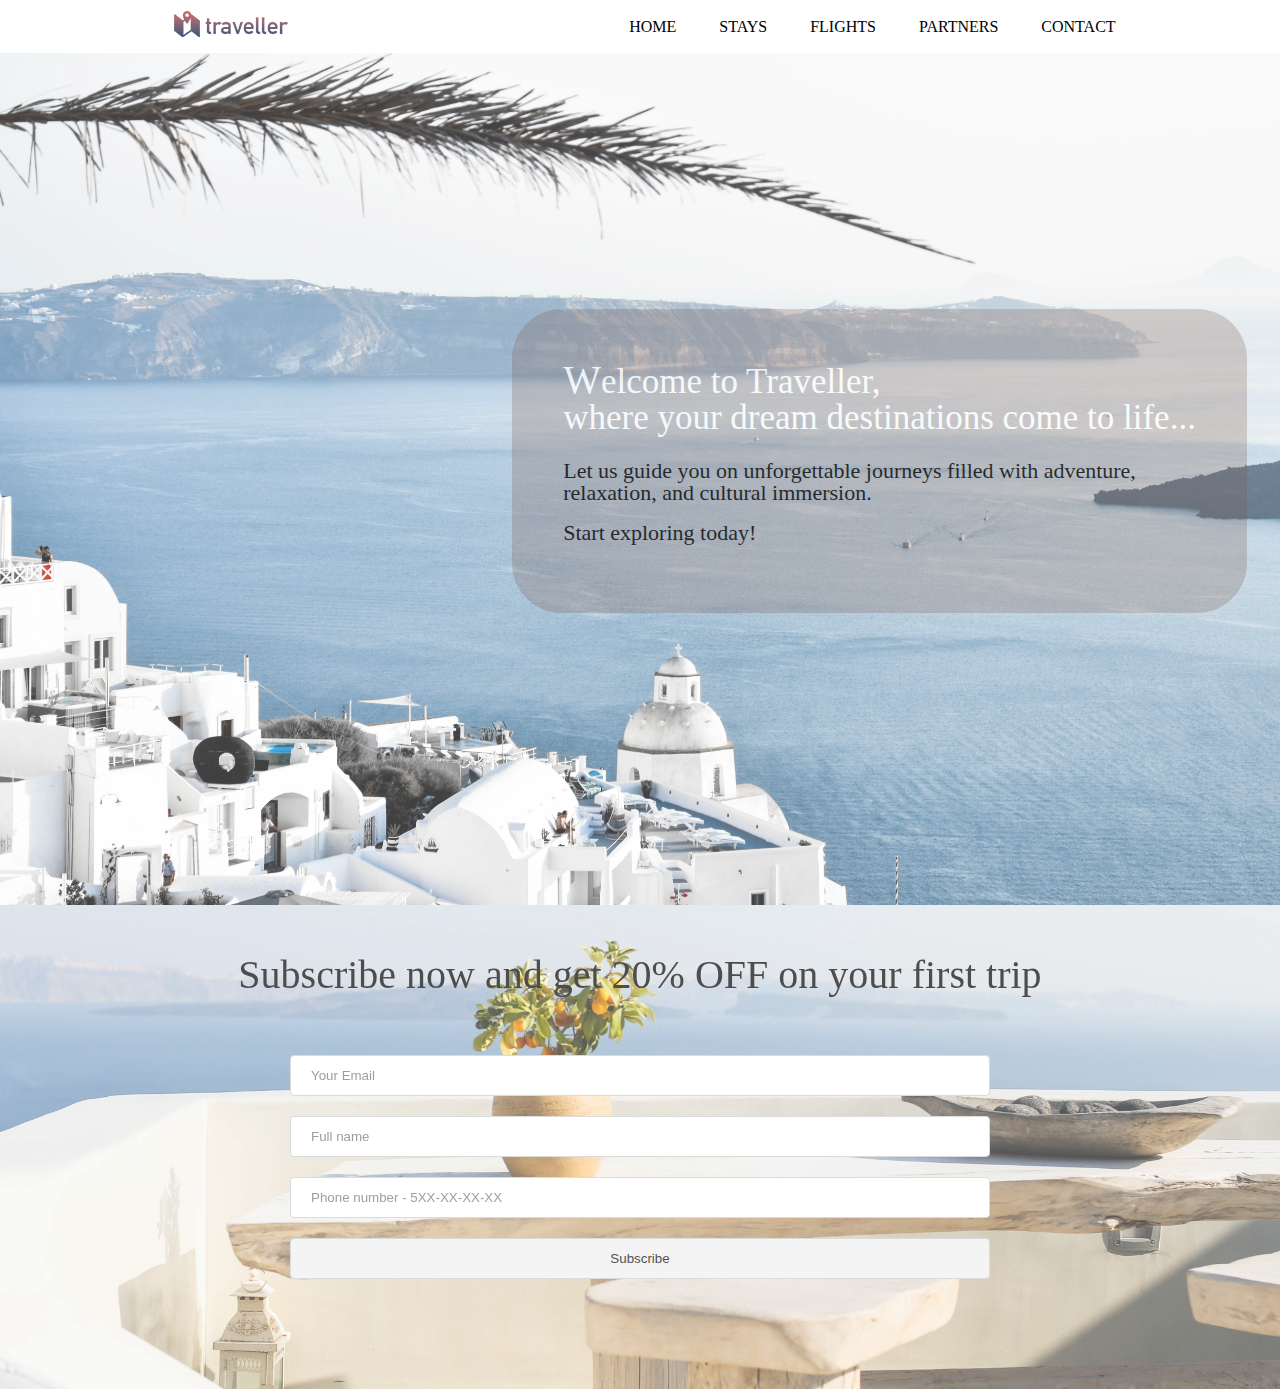
==== index.html @ d817bfae "header, burger js, section1, section 2, smooth scroll, form validation" ====
<!DOCTYPE html>
<html lang="en">
  <head>
    <meta charset="UTF-8" />
    <meta http-equiv="X-UA-Compatible" content="IE=edge" />
    <meta name="viewport" content="width=device-width, initial-scale=1.0" />
    <title>Traveller</title>
    <link
      rel="stylesheet"
      href="https://cdnjs.cloudflare.com/ajax/libs/font-awesome/6.4.0/css/all.min.css"
    />
    <link rel="icon" href="IMG/color-logo.png" />
    <link rel="stylesheet" href="Styles/reset.css" />
    <link rel="stylesheet" href="Styles/styles.css" />
    <link rel="stylesheet" href="Styles/fonts.css" />
    <link rel="stylesheet" href="Styles/responsive.css" />
  </head>
  <body class="body">
    <!-- header  -->
    <header class="header">
      <div class="header-block">
        <div class="logo.png">
          <a href="index.html"
            ><img class="logo" src="IMG/color-logo.png" alt="logo"
          /></a>
        </div>
        <!-- burger menu -->
        <a href="#" class="toggle-button">
          <span class="bar"></span>
          <span class="bar"></span>
          <span class="bar"></span>
        </a>
        <nav class="nav-bar">
          <ul class="ul-items">
            <li><a href="#section1" class="list-items js-scroll">HOME</a></li>
            <li><a href="#" class="list-items js-scroll">STAYS</a></li>
            <li><a href="#" class="list-items js-scroll">FLIGHTS</a></li>
            <li><a href="#" class="list-items js-scroll">PARTNERS</a></li>
            <li><a href="#" class="list-items js-scroll">CONTACT</a></li>
          </ul>
        </nav>
      </div>
    </header>
    <main>
      <!-- section - whats your next destination -->
      <section id="section1">
        <div class="banner-image">
          <img src="IMG/banner5.jpg" alt="banner" />
          <div class="home-page-text">
            <h1>
              Welcome to Traveller, <br />
              where your dream destinations come to life...
            </h1>
            <p class="home-page-paragraph">
              Let us guide you on unforgettable journeys filled with adventure,
              <br />
              relaxation, and cultural immersion.
            </p>
            <a class="js-scroll" href="#section2"
              ><p>Start exploring today!</p></a
            >
          </div>
        </div>
      </section>
      <!-- subscribe section -->
      <section id="section2">
        <div class="subscribe-container">
          <h2>Subscribe now and get 20% OFF on your first trip</h2>
          <!-- form for subscribtion -->
          <div class="form-wrapper">
            <form id="form" action="/action_page.php" method="post">
              <div>
                <label for="email"></label>
                <input
                  class="input-element"
                  type="email"
                  id="email"
                  name="email"
                  placeholder="Your Email"
                />
                <p class="error-text" id="error-email"></p>
              </div>
              <div>
                <label for="name"></label>
                <input
                  class="input-element"
                  type="text"
                  id="name"
                  name="name"
                  placeholder="Full name"
                />
                <p class="error-text" id="error-name"></p>
              </div>
              <div>
                <label for="phone"></label>
                <input
                  class="input-element"
                  type="tel"
                  id="phone"
                  name="phone"
                  pattern="[0-9]{3}-[0-9]{2}-[0-9]{3}"
                  placeholder="Phone number - 5XX-XX-XX-XX"
                />
                <p class="error-text" id="error-phone"></p>
              </div>
              <div>
                <button class="input-element" type="submit">Subscribe</button>
              </div>
            </form>
          </div>
        </div>
      </section>
    </main>
    <footer></footer>
    <script src="script.js"></script>
  </body>
</html>
---- Styles/styles.css ----
/* Traveller - Styles */

/* header */
.header {
    position: sticky;
    z-index: 100;
    top: 0;
    background-color: white;
}
.header-block  {
    max-width: 1700px;
    width: 100%;
    display: flex;
    justify-content: space-around;
    align-items: center; 
}
.logo-image {
    transition-duration: 0.5s;
}
.ul-items {
    display: flex;
    gap: 43px;
}
.list-items {
    color: black;
    transition: 1s ease-in-out;
}
.toggle-button{
    position: absolute;
    top: .75rem;
    right: 1rem;
    display: none;
    flex-direction: column;
    justify-content: space-between;
    width: 30px;
    height: 21px;
    transition-duration: 0.5s;
}
 .bar {
    height: 3px;
    width: 100%;
    background-color: black;
    border-radius: 10px;
    -webkit-transition: width 1s, height 1s, transform 1s;
    ;
    transition: width 1s, height 1s, transform 1s;
}

/* section - whats your next destination  */

.banner-image {
    display: flex;
    position: relative;
    height: 852.26px;
}
.banner-image img {
    width: 100%;
    opacity: 75%;
    object-fit: cover;
}
.home-page-text {
    background-color: rgba(121, 85, 72, 0.3);
    opacity: 80%;
    border-radius: 50px;
    position: absolute;
    margin-top: 20%;
    margin-left: 40%;
    padding: 4%;
}
.home-page-text h1 {
    font-size: 35px;
    font-family: 'Inter-ExtraBold';
    color: white;    
    margin-bottom: 25px;
} 
.home-page-text h1::first-letter{
    font-size: 40px;
}
.home-page-text p {
    font-size: 22px;
    font-family: 'Inter-Medium';
    color:black;
    margin-bottom: 18px;

}

/* subscribe section  */
.subscribe-container {
    background-image: url("../IMG/banner1.jpg");
    background-size: cover;
    padding-top: 50px;
    padding-bottom: 100px;
    opacity: 0.7;

}
.subscribe-container h2 {
    display: flex;
    justify-content: center;
    text-align: center;
    font-size: 40px;
    font-family: 'Inter-ExtraBold';
    margin-bottom: 50px;
}
.form-wrapper{
    text-align: center;
    
}
.input-element {
    max-width: 700px;
    width: 100%;
    padding: 12px 20px;
    margin: 10px;
    border: 1px solid #ccc;
    border-radius: 4px;
}

/* hover effects*/

/* header */
.list-items:hover {
    border-bottom: 3px solid;
    color:slategrey;
    font-size: 18px;
}
.logo-image:hover {
    width: 150px;
    border-radius: 10px;
    box-shadow: 20px 20px 70px slategrey;
}
.home-page-text:hover {
    opacity: 100%;
}
.toggle-button:hover {
    width: 35px;
}
/* section - whats your next destination */
.banner-image img:hover {
    opacity: 100%;
}
/* subscribe section  */
.subscribe-container:hover {
    opacity: 0.9;
}
---- Styles/fonts.css ----
@font-face {
    font-family: 'Inter-Regular';
    src: url('../fonts/Inter-Regular.eot');
    src: url('../fonts/Inter-Regular.eot?#iefix') format('embedded-opentype'),
        url('../fonts/Inter-Regular.woff2') format('woff2'),
        url('../fonts/Inter-Regular.woff') format('woff'),
        url('../fonts/Inter-Regular.svg#Inter-Regular') format('svg');
    font-weight: normal;
    font-style: normal;
    font-display: swap;
}


@font-face {
    font-family: 'Inter-Medium';
    src: url('../fonts/Inter-Medium.eot');
    src: url('../fonts/Inter-Medium.eot?#iefix') format('embedded-opentype'),
        url('../fonts/Inter-Medium.woff2') format('woff2'),
        url('../fonts/Inter-Medium.woff') format('woff'),
        url('../fonts/Inter-Medium.svg#Inter-Medium') format('svg');
    font-weight: 500;
    font-style: normal;
    font-display: swap;
}

@font-face {
    font-family: 'Inter-ExtraBold';
    src: url('../fonts/Inter-ExtraBold.eot');
    src: url('../fonts/Inter-ExtraBold.eot?#iefix') format('embedded-opentype'),
        url('../fonts/Inter-ExtraBold.woff2') format('woff2'),
        url('../fonts/Inter-ExtraBold.woff') format('woff'),
        url('../fonts/Inter-ExtraBold.svg#Inter-ExtraBold') format('svg');
    font-weight: bold;
    font-style: normal;
    font-display: swap;
}

@font-face {
    font-family: 'Inter-Light';
    src: url('../fonts/Inter-Light.eot');
    src: url('../fonts/Inter-Light.eot?#iefix') format('embedded-opentype'),
        url('../fonts/Inter-Light.woff2') format('woff2'),
        url('../fonts/Inter-Light.woff') format('woff'),
        url('../fonts/Inter-Light.svg#Inter-Light') format('svg');
    font-weight: 300;
    font-style: normal;
    font-display: swap;
}

@font-face {
    font-family: 'Roboto-Bold';
    src: url('../fonts/Roboto-Bold.eot');
    src: url('../fonts/Roboto-Bold.eot?#iefix') format('embedded-opentype'),
        url('../fonts/Roboto-Bold.woff2') format('woff2'),
        url('../fonts/Roboto-Bold.woff') format('woff'),
        url('../fonts/Roboto-Bold.svg#Roboto-Bold') format('svg');
    font-weight: bold;
    font-style: normal;
    font-display: swap;
}

@font-face {
    font-family: 'Open Sans';
    src: url('../fonts/OpenSans-Regular.eot');
    src: url('../fonts/OpenSans-Regular.eot?#iefix') format('embedded-opentype'),
        url('../fonts/OpenSans-Regular.woff2') format('woff2'),
        url('../fonts/OpenSans-Regular.woff') format('woff'),
        url('../fonts/OpenSans-Regular.svg#OpenSans-Regular') format('svg');
    font-weight: normal;
    font-style: normal;
    font-display: swap;
}

@font-face {
    font-family: 'Cabin';
    src: url('../fonts/Cabin-SemiBold.eot');
    src: url('../fonts/Cabin-SemiBold.eot?#iefix') format('embedded-opentype'),
        url('../fonts/Cabin-SemiBold.woff2') format('woff2'),
        url('../fonts/Cabin-SemiBold.woff') format('woff'),
        url('../fonts/Cabin-SemiBold.svg#Cabin-SemiBold') format('svg');
    font-weight: 600;
    font-style: normal;
    font-display: swap;
}
---- Styles/responsive.css ----
/* max-width: 1201px  */


@media (max-width: 1201px)  {
    /* header */
    .ul-items {
        gap: 40px;
    }
    /* section - whats your next destination  */
    .home-page-text { 
        margin-top: 25%; }
}

/* max-width: 1024px*/
@media (max-width: 1024px)  {
    /* header */
    .ul-items {
        gap: 36px;
    }
}

/* max-width: 768px*/

@media (max-width: 768px) {
    /* header */
    .header-block {
        flex-direction: column;
        gap: 20px;
        padding-bottom: 20px;
    }
    .home-page-paragraph {
        display: none;
    }
    .home-page-text h1 {
        font-size: 28px;
    }

    .home-page-text p {
        font-size: 20px;
    }
    .home-page-text { 
        margin-left: 15%;
        margin-top: 40%;
        padding: 5%;
     }
     /* subscribe section  */
     .input-element {
        max-width: 400px;
        width: 100%; }

 
}

/* max-width: 480px */
@media (max-width: 480px)  {
    /* header */    
    .header-block {
        gap: 0px;
        margin-bottom: 0px;  
        align-items: flex-start;    
    }
    .home-page-paragraph {
        display: none;
    }
    .home-page-text { 
        margin-left: 15%;
        margin-top: 70%;
        padding: 7%;
     }
     .home-page-text h1 {
        font-size: 28px;
    }
    .home-page-text p {
        font-size: 20px;
    }
    .toggle-button {
        display: flex;
    }
    .toggle-button.active .bar:nth-child(2){
        opacity: 0;
    }
    .toggle-button.active .bar:nth-child(1){
        transform:translateY(8px) rotate(45deg);
    }
    .toggle-button.active .bar:nth-child(3){
        transform:translateY(-8px) rotate(-45deg);
    } 
    .ul-items {
        position: fixed;
        height: 100vh;
        left: -100%;
        padding-top: 40%;
        flex-direction: column;
        background-image: url("../IMG/burger-background.jpg");
        background-size: cover;
        width: 100%;
        align-items: center; 
        font-size:x-large;
        font-weight:bold;
        transition: 1s;    
    }
    .list-items {
        color:blanchedalmond;
    }
   .ul-items.active {
        left: 0;
    }
    .body.active {
        overflow: hidden;
    }
     /* subscribe section  */
     .input-element {
        max-width: 270px;
        width: 100%; }

    /* hover effects */

    /* header */

    .list-items:hover {
        border-bottom: 3px solid ;
        color:slategrey;
        font-size: 35px;
    }

}
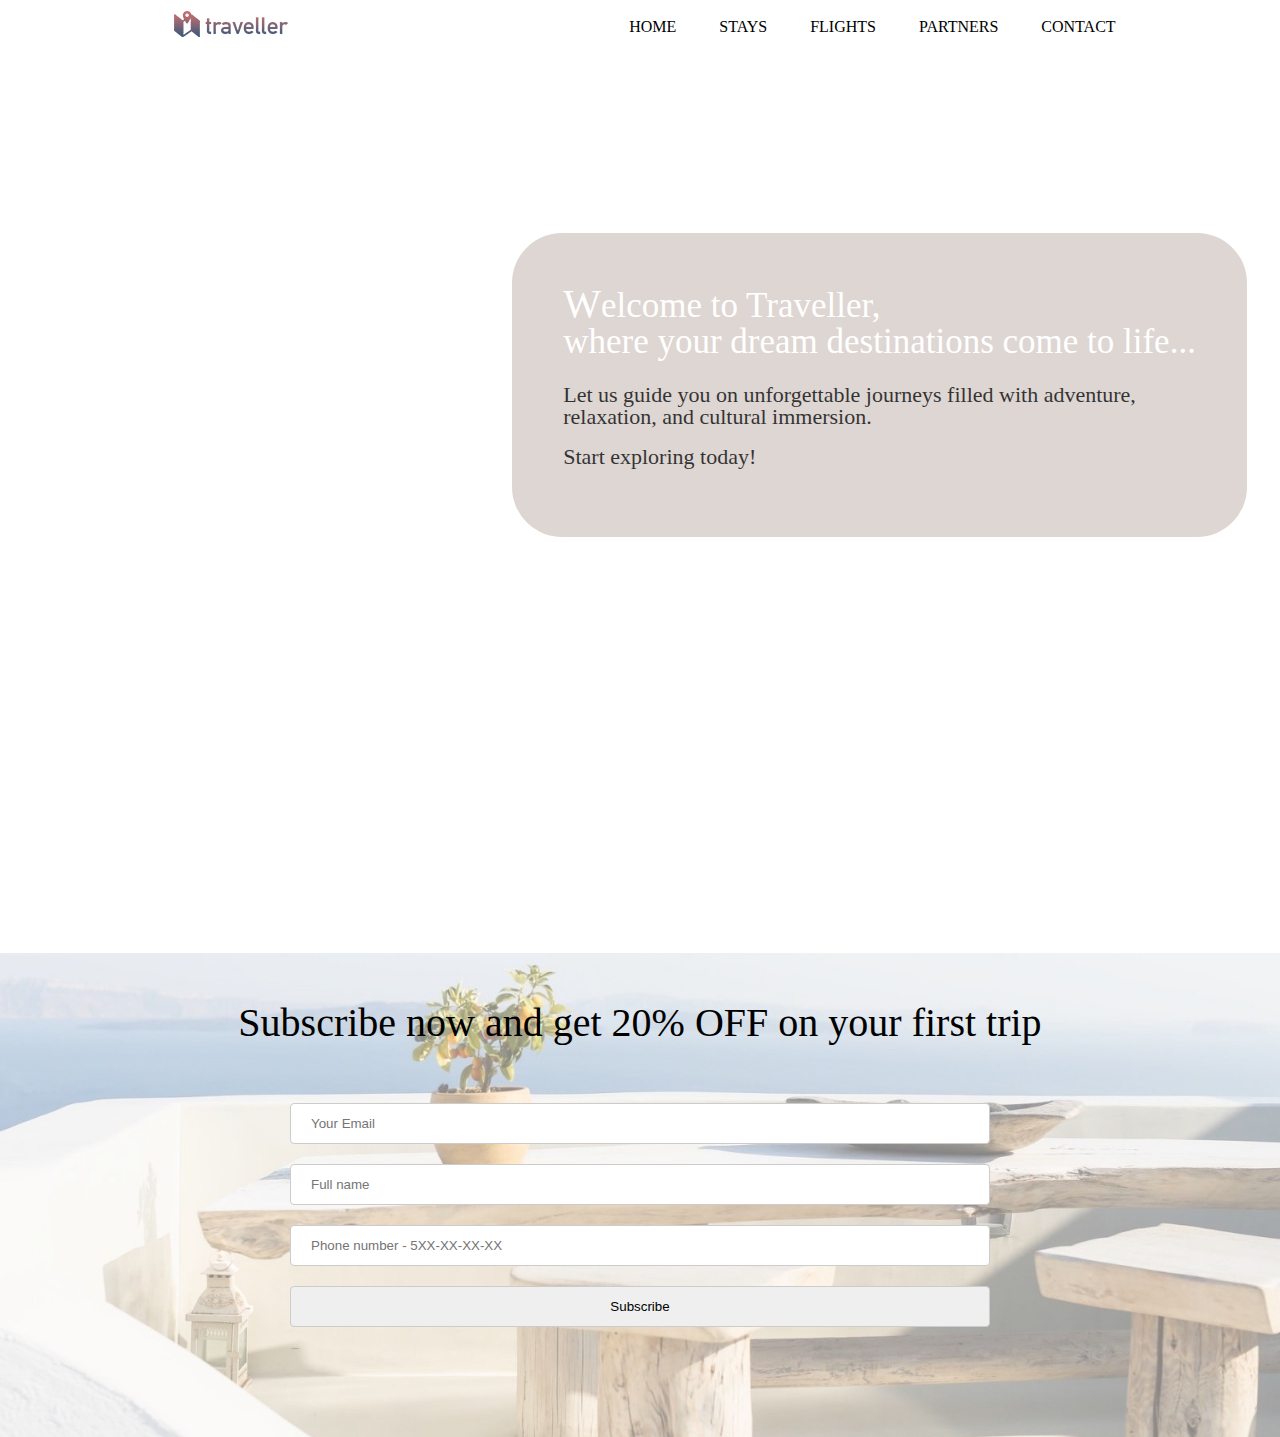
==== commit e5c46192: "slider, navigation bottom border while scrolling." ====
--- a/index.html
+++ b/index.html
@@ -9,7 +9,7 @@
       rel="stylesheet"
       href="https://cdnjs.cloudflare.com/ajax/libs/font-awesome/6.4.0/css/all.min.css"
     />
-    <link rel="icon" href="IMG/color-logo.png" />
+    <link rel="icon" href="IMG/icon.png" />
     <link rel="stylesheet" href="Styles/reset.css" />
     <link rel="stylesheet" href="Styles/styles.css" />
     <link rel="stylesheet" href="Styles/fonts.css" />
@@ -44,22 +44,22 @@
     <main>
       <!-- section - whats your next destination -->
       <section id="section1">
-        <div class="banner-image">
-          <img src="IMG/banner5.jpg" alt="banner" />
-          <div class="home-page-text">
-            <h1>
-              Welcome to Traveller, <br />
-              where your dream destinations come to life...
-            </h1>
-            <p class="home-page-paragraph">
-              Let us guide you on unforgettable journeys filled with adventure,
-              <br />
-              relaxation, and cultural immersion.
-            </p>
-            <a class="js-scroll" href="#section2"
-              ><p>Start exploring today!</p></a
-            >
-          </div>
+        <div id="slideshow">
+          <img id="banner1" src="IMG/banner1.jpg" alt="Banner 1">
+          <img id="banner2" src="IMG/banner2.jpg" alt="Banner 2">
+          <img id="banner3" src="IMG/banner3.jpg" alt="Banner 3">
+        </div>
+        <div class="home-page-text">
+          <h1>
+            Welcome to Traveller, <br />
+            where your dream destinations come to life...
+          </h1>
+          <p class="home-page-paragraph">
+            Let us guide you on unforgettable journeys filled with adventure,
+            <br />
+            relaxation, and cultural immersion.
+          </p>
+          <a class="js-scroll" href="#section2"><p>Start exploring today!</p></a>
         </div>
       </section>
       <!-- subscribe section -->
--- a/Styles/styles.css
+++ b/Styles/styles.css
@@ -7,6 +7,10 @@
     top: 0;
     background-color: white;
 }
+.header.scrolled {
+    border-bottom: 2px solid slategrey; 
+    
+  }
 .header-block  {
     max-width: 1700px;
     width: 100%;
@@ -48,50 +52,67 @@
 
 /* section - whats your next destination  */
 
-.banner-image {
-    display: flex;
+/* banner slider */
+#section1 {
     position: relative;
-    height: 852.26px;
-}
-.banner-image img {
+  }
+  
+  #slideshow {
+    position: relative;
+    height: 100vh;
+  }
+  
+  #slideshow img {
     width: 100%;
-    opacity: 75%;
+    height: 100%;
     object-fit: cover;
-}
-.home-page-text {
+    position: absolute;
+    top: 0;
+    left: 0;
+    opacity: 0;
+    transition: opacity 0.5s ease-in-out;
+  }
+  
+  #slideshow img.active {
+    opacity: 1;
+  }
+  
+  .home-page-text {
     background-color: rgba(121, 85, 72, 0.3);
     opacity: 80%;
     border-radius: 50px;
     position: absolute;
-    margin-top: 20%;
-    margin-left: 40%;
+    top: 20%;
+    left: 40%;
     padding: 4%;
-}
-.home-page-text h1 {
+    color: #fff;
+  }
+  
+  .home-page-text h1 {
     font-size: 35px;
     font-family: 'Inter-ExtraBold';
-    color: white;    
+    color: white;
     margin-bottom: 25px;
-} 
-.home-page-text h1::first-letter{
+  }
+  
+  .home-page-text h1::first-letter {
     font-size: 40px;
-}
-.home-page-text p {
+  }
+  
+  .home-page-text p {
     font-size: 22px;
     font-family: 'Inter-Medium';
-    color:black;
+    color: black;
     margin-bottom: 18px;
+  }
 
-}
 
 /* subscribe section  */
 .subscribe-container {
-    background-image: url("../IMG/banner1.jpg");
+    background-image: url("../IMG/subscription-bg.jpg");
     background-size: cover;
     padding-top: 50px;
     padding-bottom: 100px;
-    opacity: 0.7;
-
 }
 .subscribe-container h2 {
     display: flex;
@@ -134,10 +155,5 @@
     width: 35px;
 }
 /* section - whats your next destination */
-.banner-image img:hover {
-    opacity: 100%;
-}
+
 /* subscribe section  */
-.subscribe-container:hover {
-    opacity: 0.9;
-}--- a/Styles/responsive.css
+++ b/Styles/responsive.css
@@ -3,12 +3,13 @@
 
 @media (max-width: 1201px)  {
     /* header */
+
     .ul-items {
         gap: 40px;
     }
     /* section - whats your next destination  */
     .home-page-text { 
-        margin-top: 25%; }
+        top: 15%; }
 }
 
 /* max-width: 1024px*/
@@ -17,6 +18,10 @@
     .ul-items {
         gap: 36px;
     }
+    /* section - whats your next destination  */
+    .home-page-text {
+        top: 20%;
+      }
 }
 
 /* max-width: 768px*/
@@ -30,19 +35,18 @@
     }
     .home-page-paragraph {
         display: none;
-    }
-    .home-page-text h1 {
+      }
+      .home-page-text h1 {
         font-size: 28px;
-    }
-
-    .home-page-text p {
+      }
+      .home-page-text p {
         font-size: 20px;
-    }
-    .home-page-text { 
-        margin-left: 15%;
-        margin-top: 40%;
+      }
+      .home-page-text {
+        left: 15%;
+        top: 30%;
         padding: 5%;
-     }
+      }
      /* subscribe section  */
      .input-element {
         max-width: 400px;
@@ -63,8 +67,8 @@
         display: none;
     }
     .home-page-text { 
-        margin-left: 15%;
-        margin-top: 70%;
+        left: 5%;
+        top: 15%;
         padding: 7%;
      }
      .home-page-text h1 {
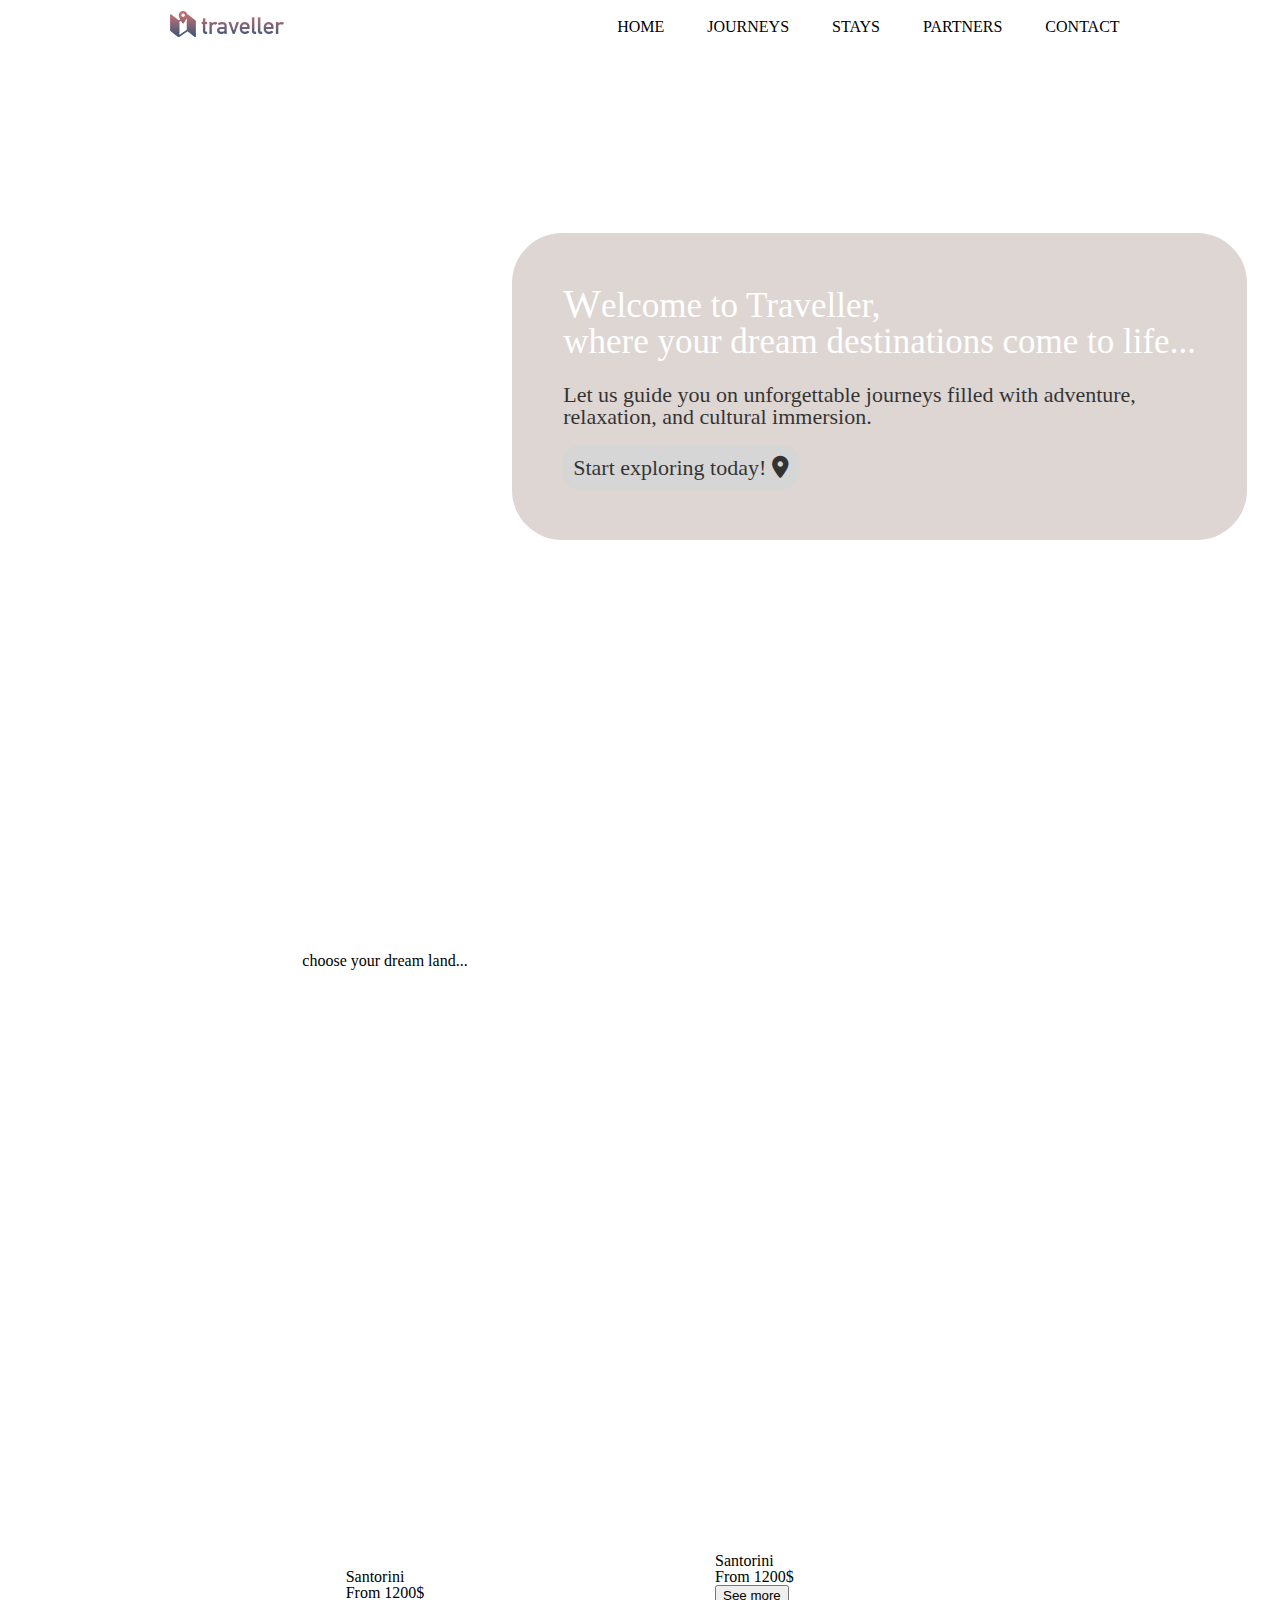
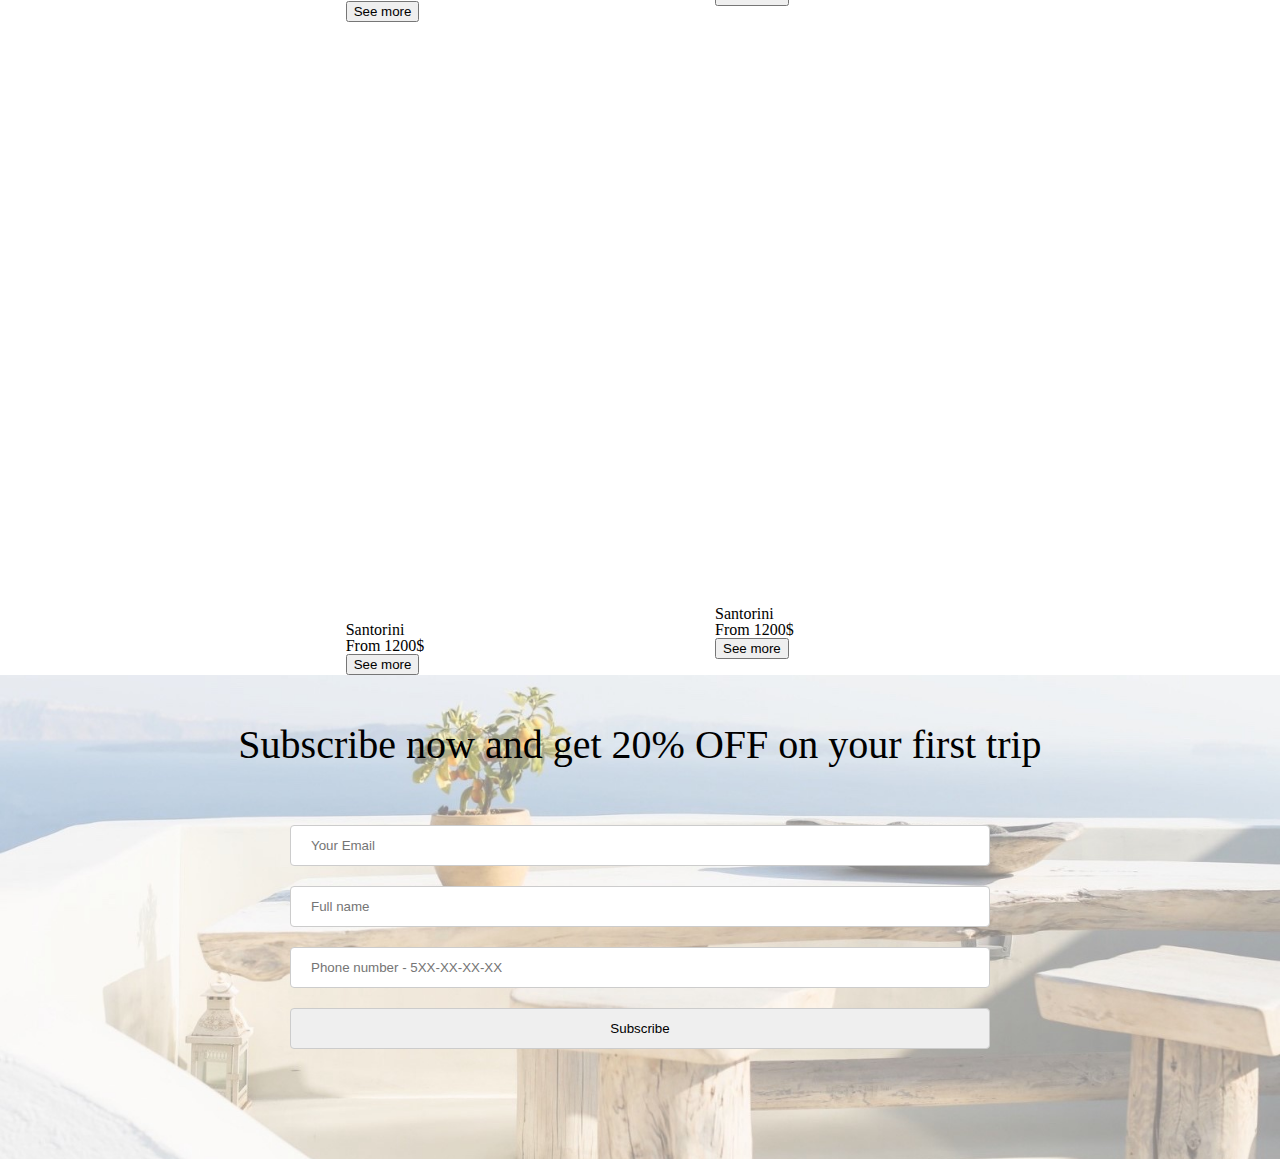
==== commit 0a0bb365: "journey section" ====
--- a/index.html
+++ b/index.html
@@ -33,8 +33,10 @@
         <nav class="nav-bar">
           <ul class="ul-items">
             <li><a href="#section1" class="list-items js-scroll">HOME</a></li>
+            <li>
+              <a href="section2" class="list-items js-scroll">JOURNEYS</a>
+            </li>
             <li><a href="#" class="list-items js-scroll">STAYS</a></li>
-            <li><a href="#" class="list-items js-scroll">FLIGHTS</a></li>
             <li><a href="#" class="list-items js-scroll">PARTNERS</a></li>
             <li><a href="#" class="list-items js-scroll">CONTACT</a></li>
           </ul>
@@ -45,9 +47,9 @@
       <!-- section - whats your next destination -->
       <section id="section1">
         <div id="slideshow">
-          <img id="banner1" src="IMG/banner1.jpg" alt="Banner 1">
-          <img id="banner2" src="IMG/banner2.jpg" alt="Banner 2">
-          <img id="banner3" src="IMG/banner3.jpg" alt="Banner 3">
+          <img id="banner1" src="IMG/banner1.jpg" alt="Banner 1" />
+          <img id="banner2" src="IMG/banner2.jpg" alt="Banner 2" />
+          <img id="banner3" src="IMG/banner3.jpg" alt="Banner 3" />
         </div>
         <div class="home-page-text">
           <h1>
@@ -59,11 +61,83 @@
             <br />
             relaxation, and cultural immersion.
           </p>
-          <a class="js-scroll" href="#section2"><p>Start exploring today!</p></a>
+          <a class="js-scroll" href="#section3"
+            ><p class="explore-link">
+              Start exploring today! <i class="fa-solid fa-location-dot"></i></p
+          ></a>
         </div>
       </section>
+      <!-- journeys section  -->
+      <section id="section2">
+        <div class="journeys-section">
+          <div class="journeys-container left">
+            <h2>choose your dream land...</h2>
+            <!-- slideshow -->
+            <div class="journeys-slideshow">
+              <div class="slide">
+                <img class="slide1" src="IMG/santorini1.jpg" alt="santorini" />
+                <img class="slide2" src="IMG/santorini2.jpg" alt="santorini" />
+                <img class="slide3" src="IMG/santorini3.jpg" alt="santorini" />
+              </div>
+            </div>
+            <!-- text wrapper -->
+            <div class="journeys-text-wrapper">
+              <h3>Santorini</h3>
+              <p>From 1200$</p>
+              <button type="submit">See more</button>
+            </div>
+            <!-- slideshow -->
+            <div class="journeys-slideshow">
+              <div class="slide">
+                <img class="slide1" src="IMG/santorini1.jpg" alt="santorini" />
+                <img class="slide2" src="IMG/santorini2.jpg" alt="santorini" />
+                <img class="slide3" src="IMG/santorini3.jpg" alt="santorini" />
+              </div>
+            </div>
+            <!-- text wrapper -->
+            <div class="journeys-text-wrapper">
+              <h3>Santorini</h3>
+              <p>From 1200$</p>
+              <button type="submit">See more</button>
+            </div>
+          </div>
+      
+          <div class="journeys-container right">
+            <!-- slideshow -->
+            <div class="journeys-slideshow">
+              <div class="slide">
+                <img class="slide1" src="IMG/santorini1.jpg" alt="santorini" />
+                <img class="slide2" src="IMG/santorini2.jpg" alt="santorini" />
+                <img class="slide3" src="IMG/santorini3.jpg" alt="santorini" />
+              </div>
+            </div>
+            <!-- text wrapper -->
+            <div class="journeys-text-wrapper">
+              <h3>Santorini</h3>
+              <p>From 1200$</p>
+              <button type="submit">See more</button>
+            </div>
+            <!-- slideshow -->
+            <div class="journeys-slideshow">
+              <div class="slide">
+                <img class="slide1" src="IMG/santorini1.jpg" alt="santorini" />
+                <img class="slide2" src="IMG/santorini2.jpg" alt="santorini" />
+                <img class="slide3" src="IMG/santorini3.jpg" alt="santorini" />
+              </div>
+            </div>
+            <!-- text wrapper -->
+            <div class="journeys-text-wrapper">
+              <h3>Santorini</h3>
+              <p>From 1200$</p>
+              <button type="submit">See more</button>
+            </div>
+          </div>
+        </div>
+      </section>
+      
+
       <!-- subscribe section -->
-      <section id="section2">
+      <section id="section3">
         <div class="subscribe-container">
           <h2>Subscribe now and get 20% OFF on your first trip</h2>
           <!-- form for subscribtion -->
--- a/Styles/styles.css
+++ b/Styles/styles.css
@@ -9,6 +9,7 @@
 }
 .header.scrolled {
     border-bottom: 2px solid slategrey; 
+    opacity: 0.9;
     
   }
 .header-block  {
@@ -70,7 +71,7 @@
     top: 0;
     left: 0;
     opacity: 0;
-    transition: opacity 0.5s ease-in-out;
+    transition: opacity 0.5s ease-in;
   }
   
   #slideshow img.active {
@@ -99,12 +100,29 @@
     font-size: 40px;
   }
   
-  .home-page-text p {
+  .home-page-text p:not(.explore-link) {
     font-size: 22px;
     font-family: 'Inter-Medium';
     color: black;
     margin-bottom: 18px;
   }
+
+  .explore-link  {
+    display: inline-block;
+    font-size: 22px;
+    font-family: 'Inter-Medium';
+    color: black;
+    background-color: #ccc;
+    border-radius: 15px;
+    padding: 10px;
+  }
+
+  /* might change later  */
+
+  /* .fa-solid, .fa-location-dot {
+    color: slategray;
+
+  } */
 
 
 /* subscribe section  */
@@ -135,6 +153,57 @@
     border-radius: 4px;
 }
 
+/* journeys section */
+.journeys-section {
+    display: flex;
+    justify-content: center;
+    gap: 150px;
+    flex-wrap: wrap;
+  }
+  
+  .journeys-container {
+    display: flex;
+    flex-direction: column;
+  }
+  
+  .journeys-slideshow {
+    position: relative;
+    max-width: 360px;
+    max-height: 600px;
+    width: 360px;
+    height: 600px;
+    margin-left: auto;
+    margin-right: auto;
+    overflow: hidden;
+    border-radius: 15px;
+  }
+  
+  .journeys-slideshow img {
+    width: 100%;
+    height: 100%;
+    object-fit: cover;
+    position: absolute;
+    top: 0;
+    left: 0;
+    opacity: 0;
+    transition: opacity 0.5s ease-in;
+  }
+  
+  .journeys-slideshow img.active {
+    opacity: 1;
+  }
+  
+  .journeys-container.left {
+    display: flex;
+    flex-direction: column;
+    align-items: center;
+  }
+  
+ 
+
+
+
+
 /* hover effects*/
 
 /* header */
@@ -154,6 +223,4 @@
 .toggle-button:hover {
     width: 35px;
 }
-/* section - whats your next destination */
-
-/* subscribe section  */
+
--- a/Styles/responsive.css
+++ b/Styles/responsive.css
@@ -33,6 +33,12 @@
         gap: 20px;
         padding-bottom: 20px;
     }
+
+    .list-items {
+        font-size: 14px;
+    }
+
+    /* choose your destination */
     .home-page-paragraph {
         display: none;
       }
@@ -50,7 +56,8 @@
      /* subscribe section  */
      .input-element {
         max-width: 400px;
-        width: 100%; }
+        width: 100%;
+     }
 
  
 }
@@ -112,6 +119,17 @@
     .body.active {
         overflow: hidden;
     }
+
+    /* journeys section */
+
+    .journeys-slideshow {
+        width: 290px;
+        height: 483px;
+      }
+      #slide {
+        width: 100%;
+      }
+      
      /* subscribe section  */
      .input-element {
         max-width: 270px;
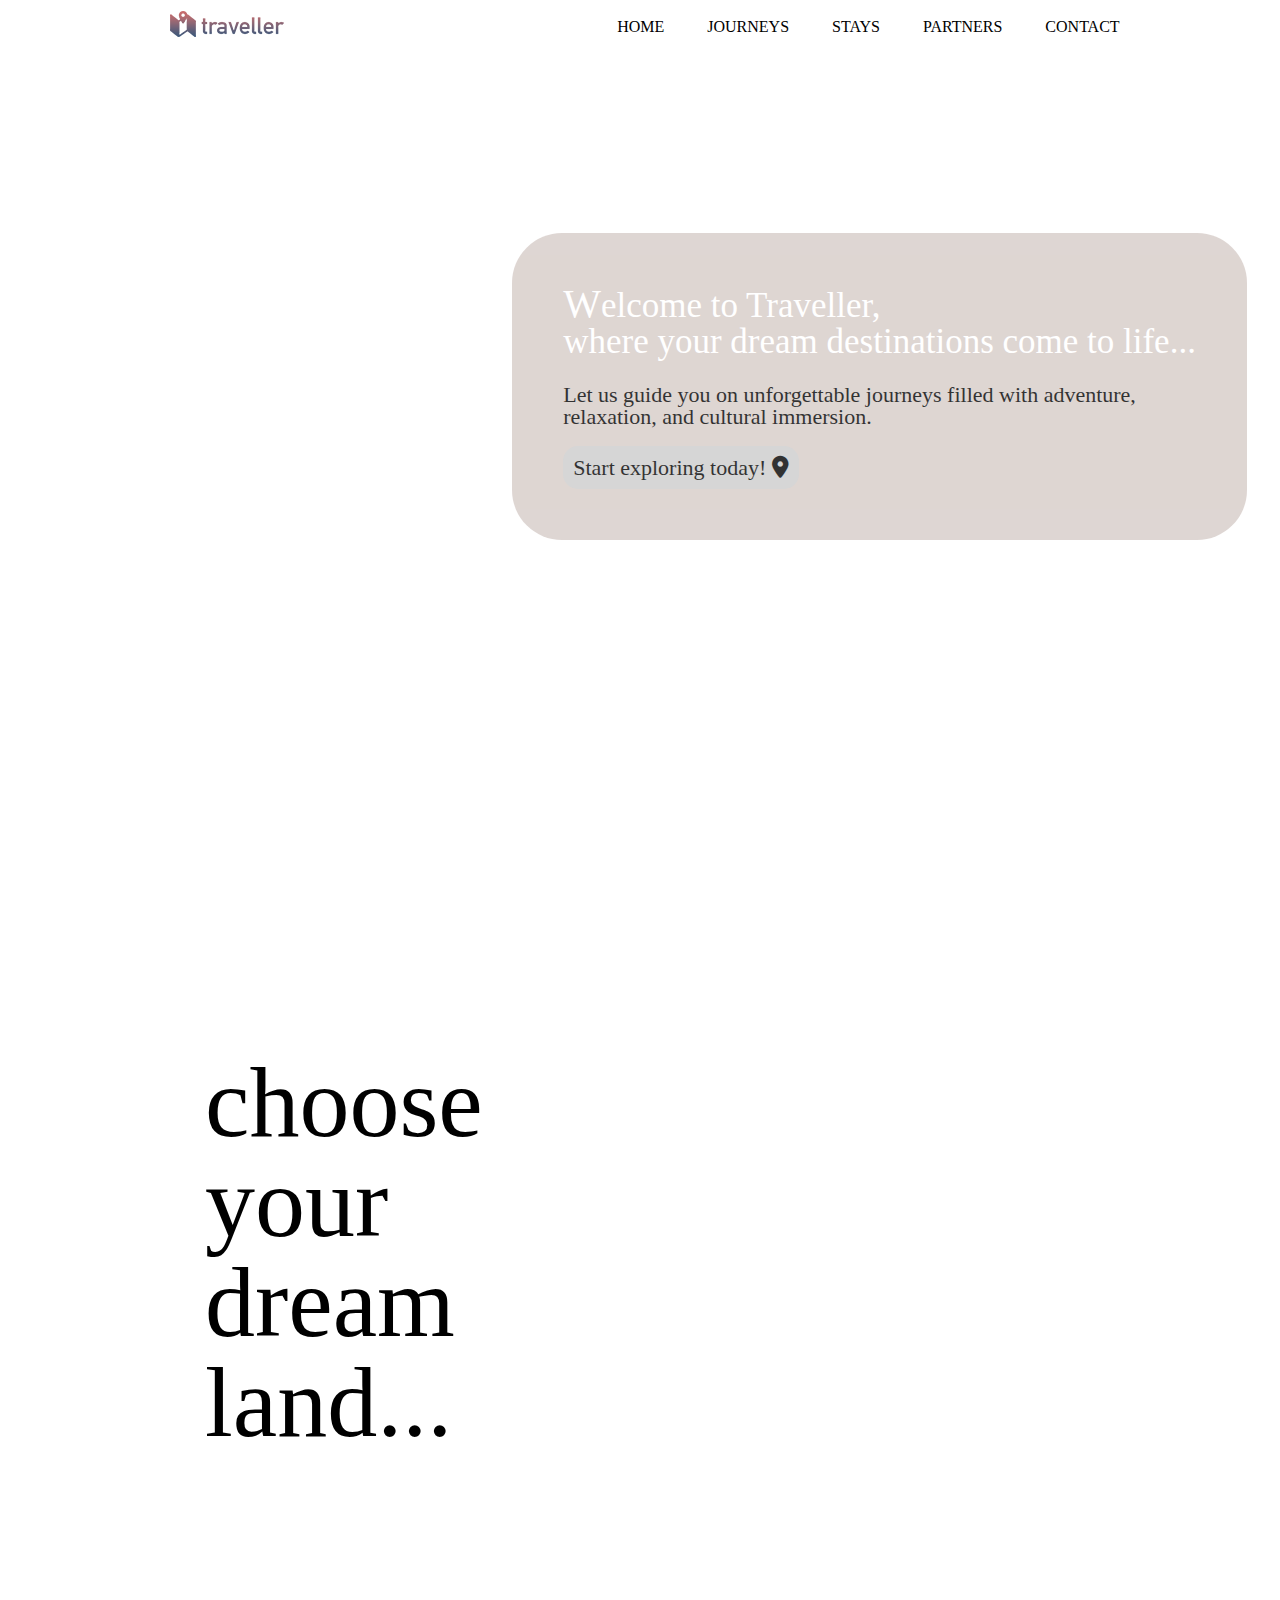
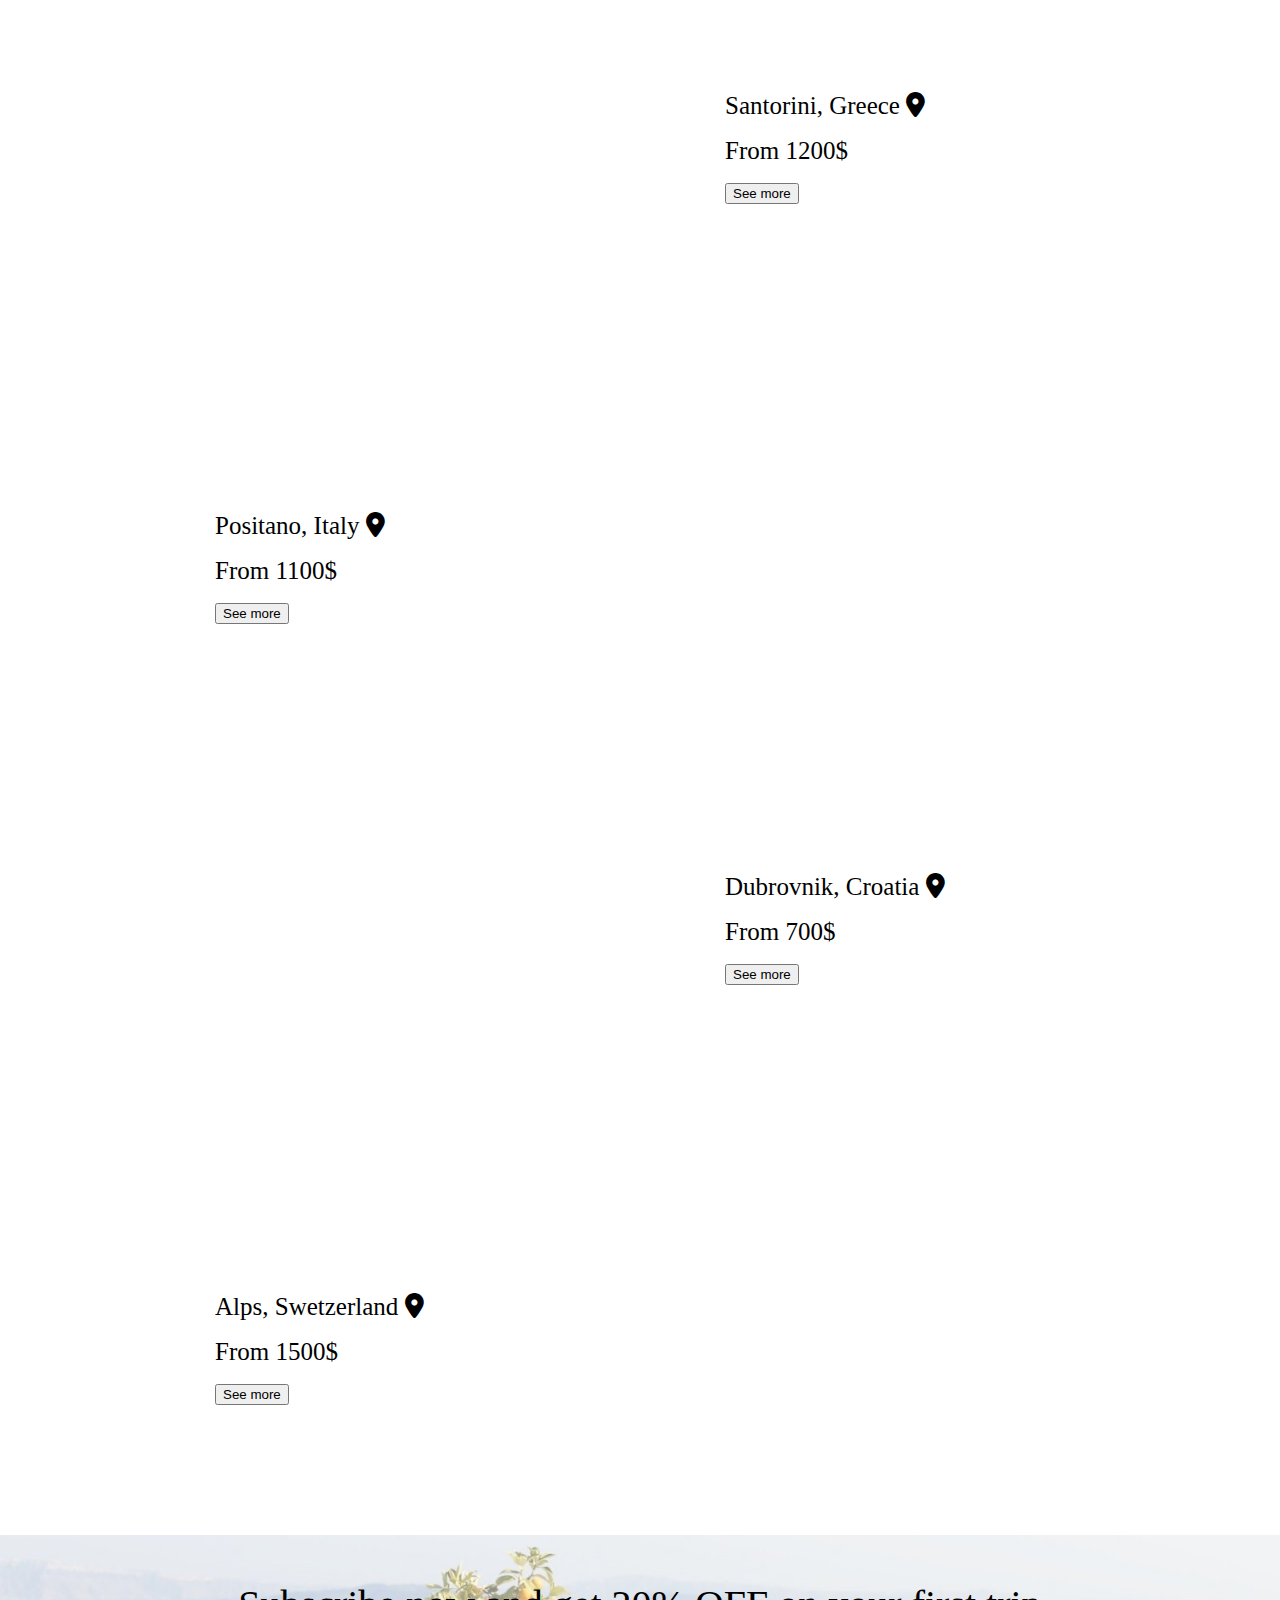
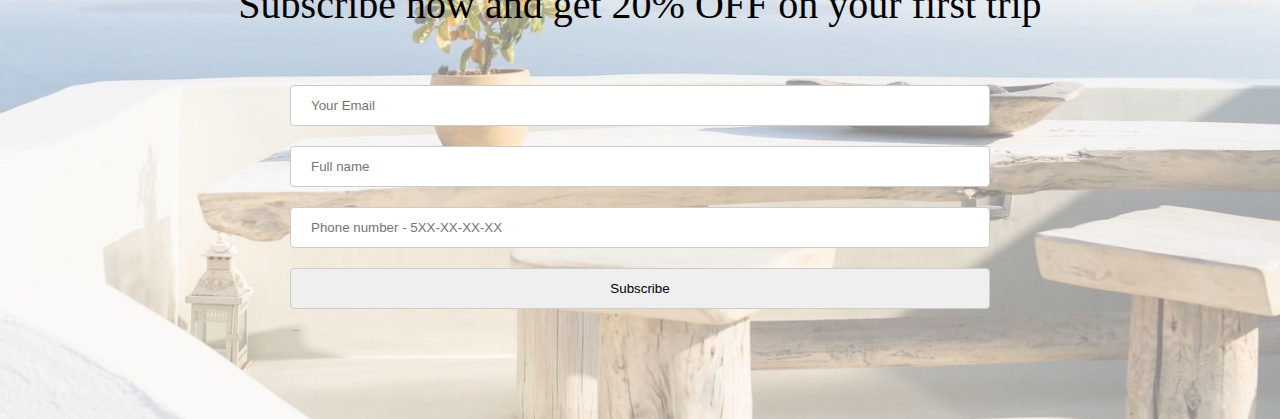
==== commit 616089e3: "section2" ====
--- a/index.html
+++ b/index.html
@@ -71,8 +71,39 @@
       <section id="section2">
         <div class="journeys-section">
           <div class="journeys-container left">
-            <h2>choose your dream land...</h2>
-            <!-- slideshow -->
+            <div class="journey-title"><h2>choose your dream land...</h2></div>
+            <!-- slideshow 1 -->
+            <div class="journeys-slideshow">
+              <div class="slide">
+                <img class="slide1" src="IMG/positano1.jpg" alt="positano" />
+                <img class="slide2" src="IMG/positano2.jpg" alt="positano" />
+                <img class="slide3" src="IMG/positano3.jpg" alt="positano" />
+              </div>
+            </div>
+            <!-- text wrapper 1 -->
+            <div class="journeys-text-wrapper">
+              <h3>Positano, Italy <i class="fa-solid fa-location-dot"></i></h3>
+              <p>From 1100$</p>
+              <button class="journey-button" type="submit">See more</button>
+            </div>
+            <!-- slideshow 2-->
+            <div class="journeys-slideshow">
+              <div class="slide">
+                <img class="slide1" src="IMG/switzerland1.jpg" alt="switzerland" />
+                <img class="slide2" src="IMG/switzerland2.jpg" alt="switzerland" />
+                <img class="slide3" src="IMG/switzerland3.jpg" alt="switzerland" />
+              </div>
+            </div>
+            <!-- text wrapper 2-->
+            <div class="journeys-text-wrapper">
+              <h3>Alps, Swetzerland <i class="fa-solid fa-location-dot"></i></h3>
+              <p>From 1500$</p>
+              <button class="journey-button" type="submit">See more</button>
+            </div>
+          </div>
+
+          <div class="journeys-container right">
+            <!-- slideshow 3 -->
             <div class="journeys-slideshow">
               <div class="slide">
                 <img class="slide1" src="IMG/santorini1.jpg" alt="santorini" />
@@ -80,61 +111,29 @@
                 <img class="slide3" src="IMG/santorini3.jpg" alt="santorini" />
               </div>
             </div>
-            <!-- text wrapper -->
+            <!-- text wrapper 3 -->
             <div class="journeys-text-wrapper">
-              <h3>Santorini</h3>
+              <h3>Santorini, Greece <i class="fa-solid fa-location-dot"></i></h3>
               <p>From 1200$</p>
-              <button type="submit">See more</button>
+              <button class="journey-button" type="submit">See more</button>
             </div>
-            <!-- slideshow -->
+            <!-- slideshow 4 -->
             <div class="journeys-slideshow">
               <div class="slide">
-                <img class="slide1" src="IMG/santorini1.jpg" alt="santorini" />
-                <img class="slide2" src="IMG/santorini2.jpg" alt="santorini" />
-                <img class="slide3" src="IMG/santorini3.jpg" alt="santorini" />
+                <img class="slide1" src="IMG/dubrovnik1.jpg" alt="dubrovnik" />
+                <img class="slide2" src="IMG/dubrovnik2.jpg" alt="dubrovnik" />
+                <img class="slide3" src="IMG/dubrovnik3.jpg" alt="dubrovnik" />
               </div>
             </div>
-            <!-- text wrapper -->
+            <!-- text wrapper 4 -->
             <div class="journeys-text-wrapper">
-              <h3>Santorini</h3>
-              <p>From 1200$</p>
-              <button type="submit">See more</button>
-            </div>
-          </div>
-      
-          <div class="journeys-container right">
-            <!-- slideshow -->
-            <div class="journeys-slideshow">
-              <div class="slide">
-                <img class="slide1" src="IMG/santorini1.jpg" alt="santorini" />
-                <img class="slide2" src="IMG/santorini2.jpg" alt="santorini" />
-                <img class="slide3" src="IMG/santorini3.jpg" alt="santorini" />
-              </div>
-            </div>
-            <!-- text wrapper -->
-            <div class="journeys-text-wrapper">
-              <h3>Santorini</h3>
-              <p>From 1200$</p>
-              <button type="submit">See more</button>
-            </div>
-            <!-- slideshow -->
-            <div class="journeys-slideshow">
-              <div class="slide">
-                <img class="slide1" src="IMG/santorini1.jpg" alt="santorini" />
-                <img class="slide2" src="IMG/santorini2.jpg" alt="santorini" />
-                <img class="slide3" src="IMG/santorini3.jpg" alt="santorini" />
-              </div>
-            </div>
-            <!-- text wrapper -->
-            <div class="journeys-text-wrapper">
-              <h3>Santorini</h3>
-              <p>From 1200$</p>
-              <button type="submit">See more</button>
+              <h3>Dubrovnik, Croatia <i class="fa-solid fa-location-dot"></i> </h3>
+              <p>From 700$</p>
+              <button class="journey-button" type="submit">See more</button>
             </div>
           </div>
         </div>
       </section>
-      
 
       <!-- subscribe section -->
       <section id="section3">
--- a/Styles/styles.css
+++ b/Styles/styles.css
@@ -124,6 +124,75 @@
 
   } */
 
+  /* journeys section */
+.journeys-section {
+    display: flex;
+    justify-content: center;
+    gap: 150px;
+    flex-wrap: wrap;
+    margin: 100px auto;
+  }
+  
+  .journeys-container {
+    display: flex;
+    flex-direction: column;
+    align-items:flex-start;
+
+  }
+  
+  .journeys-slideshow {
+    position: relative;
+    max-width: 360px;
+    width: 360px;
+    max-height: 600px;
+    height: 600px;
+    margin-left: auto;
+    margin-right: auto;
+    overflow: hidden;
+    border-radius: 30px;
+  }
+  
+  .journeys-slideshow img {
+    width: 100%;
+    height: 100%;
+    object-fit: cover;
+    position: absolute;
+    top: 0;
+    left: 0;
+    opacity: 0;
+    transition: opacity 0.5s ease-in;
+  }
+  
+  .journeys-slideshow img.active {
+    opacity: 1;
+  }
+  
+  .journeys-container.left h2 {
+    font-size: 100px;
+    max-width: 360px;
+    width: 100%;
+    /* border-radius: 16% 84% 8% 92% / 82% 12% 88% 18%; */
+    margin-bottom: 20px;
+  }
+
+  .journeys-text-wrapper {
+   font-size: 25px;
+   border-radius: 30px;
+   padding: 10px;
+   margin-top: 10px;
+ }
+ .journeys-text-wrapper h3 {
+    margin-top: 20px;
+    margin-bottom: 20px;
+ }
+
+ .journey-button {
+    margin-top: 20px;
+    margin-bottom: 20px;
+    outline: none;
+
+ }
+
 
 /* subscribe section  */
 .subscribe-container {
@@ -153,55 +222,6 @@
     border-radius: 4px;
 }
 
-/* journeys section */
-.journeys-section {
-    display: flex;
-    justify-content: center;
-    gap: 150px;
-    flex-wrap: wrap;
-  }
-  
-  .journeys-container {
-    display: flex;
-    flex-direction: column;
-  }
-  
-  .journeys-slideshow {
-    position: relative;
-    max-width: 360px;
-    max-height: 600px;
-    width: 360px;
-    height: 600px;
-    margin-left: auto;
-    margin-right: auto;
-    overflow: hidden;
-    border-radius: 15px;
-  }
-  
-  .journeys-slideshow img {
-    width: 100%;
-    height: 100%;
-    object-fit: cover;
-    position: absolute;
-    top: 0;
-    left: 0;
-    opacity: 0;
-    transition: opacity 0.5s ease-in;
-  }
-  
-  .journeys-slideshow img.active {
-    opacity: 1;
-  }
-  
-  .journeys-container.left {
-    display: flex;
-    flex-direction: column;
-    align-items: center;
-  }
-  
- 
-
-
 
 
 /* hover effects*/
@@ -217,6 +237,9 @@
     border-radius: 10px;
     box-shadow: 20px 20px 70px slategrey;
 }
+
+/* section - whats your next destination  */
+
 .home-page-text:hover {
     opacity: 100%;
 }
@@ -224,3 +247,4 @@
     width: 35px;
 }
 
+
--- a/Styles/responsive.css
+++ b/Styles/responsive.css
@@ -18,6 +18,10 @@
     .ul-items {
         gap: 36px;
     }
+      /* journeys section */
+       .journeys-section {
+         gap: 70px;
+  }
     /* section - whats your next destination  */
     .home-page-text {
         top: 20%;
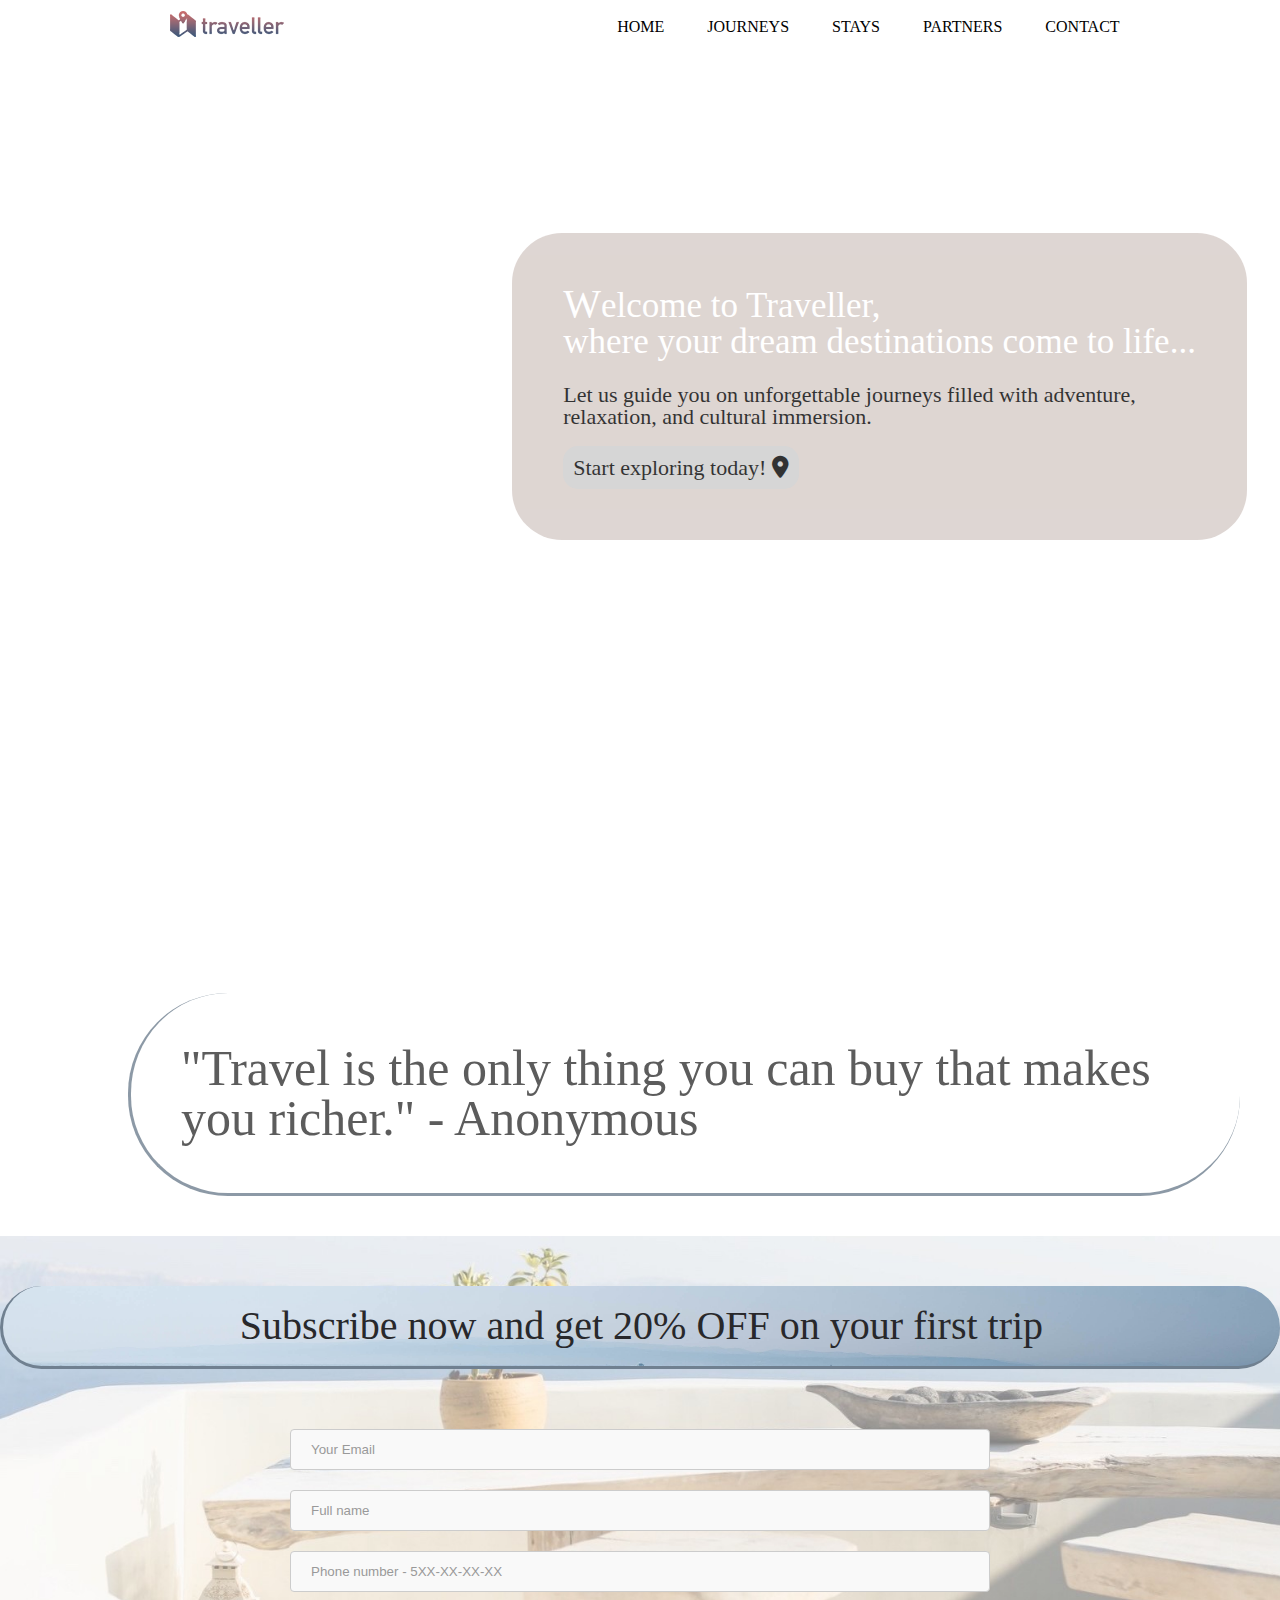
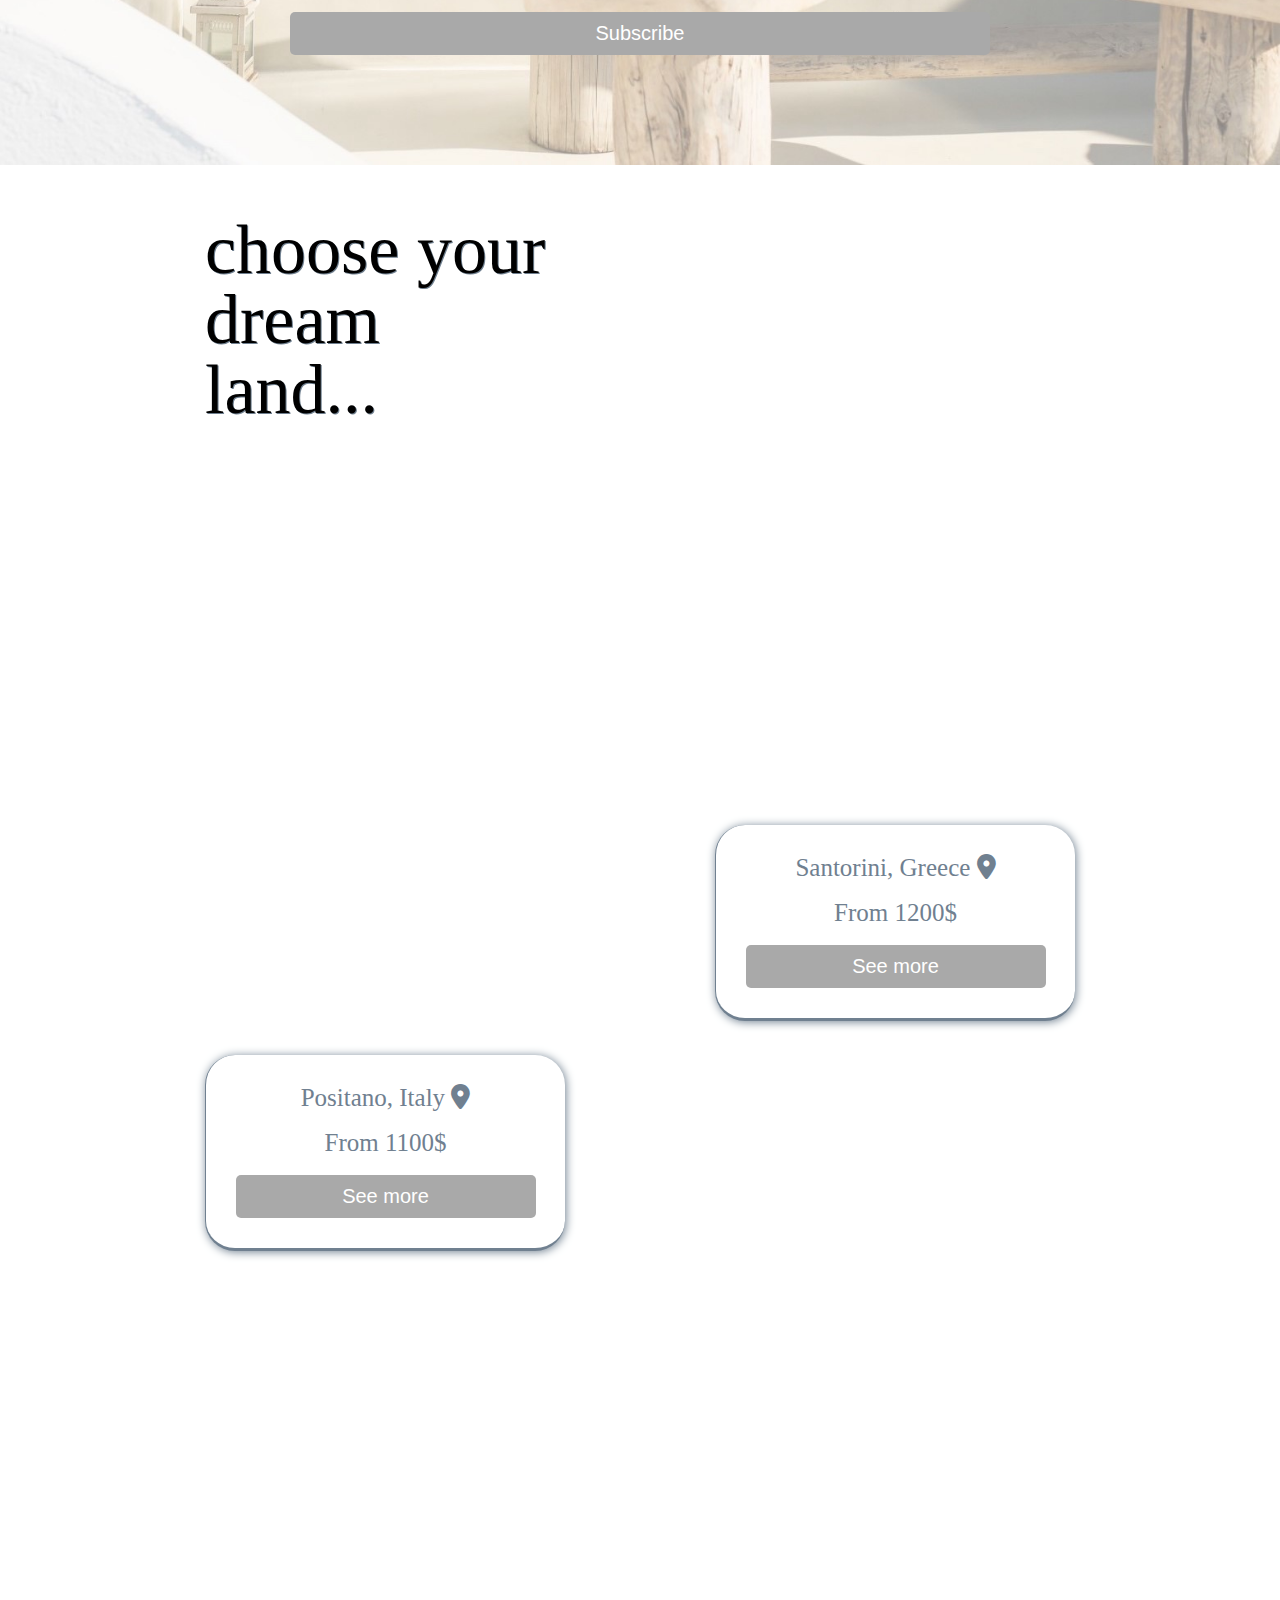
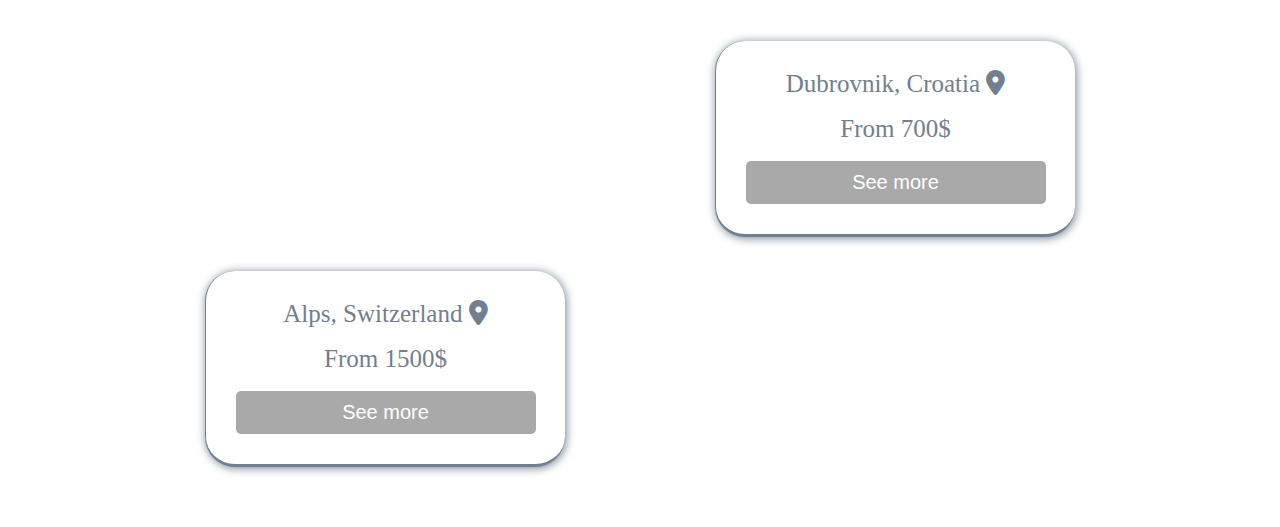
==== commit 16898457: "updates" ====
--- a/index.html
+++ b/index.html
@@ -34,7 +34,7 @@
           <ul class="ul-items">
             <li><a href="#section1" class="list-items js-scroll">HOME</a></li>
             <li>
-              <a href="section2" class="list-items js-scroll">JOURNEYS</a>
+              <a href="#section3" class="list-items js-scroll">JOURNEYS</a>
             </li>
             <li><a href="#" class="list-items js-scroll">STAYS</a></li>
             <li><a href="#" class="list-items js-scroll">PARTNERS</a></li>
@@ -61,14 +61,64 @@
             <br />
             relaxation, and cultural immersion.
           </p>
-          <a class="js-scroll" href="#section3"
+          <a class="js-scroll" href="#section2"
             ><p class="explore-link">
               Start exploring today! <i class="fa-solid fa-location-dot"></i></p
           ></a>
         </div>
       </section>
+        <!-- subscribe section -->
+        <section id="section2">
+          <h3>"Travel is the only thing you can buy that makes you richer." - Anonymous
+          </h2>
+          <div class="subscribe-container">
+            <h2>Subscribe now and get 20% OFF on your first trip</h2>
+            <!-- form for subscribtion -->
+            <div class="form-wrapper">
+              <form id="form" action="/action_page.php" method="post">
+                <div>
+                  <label for="email"></label>
+                  <input
+                    class="input-element"
+                    type="email"
+                    id="email"
+                    name="email"
+                    placeholder="Your Email"
+                  />
+                  <p class="error-text" id="error-email"></p>
+                </div>
+                <div>
+                  <label for="name"></label>
+                  <input
+                    class="input-element"
+                    type="text"
+                    id="name"
+                    name="name"
+                    placeholder="Full name"
+                  />
+                  <p class="error-text" id="error-name"></p>
+                </div>
+                <div>
+                  <label for="phone"></label>
+                  <input
+                    class="input-element"
+                    type="tel"
+                    id="phone"
+                    name="phone"
+                    pattern="[0-9]{3}-[0-9]{2}-[0-9]{3}"
+                    placeholder="Phone number - 5XX-XX-XX-XX"
+                  />
+                  <p class="error-text" id="error-phone"></p>
+                </div>
+                <div>
+                  <button class="input-element form-btn" type="submit">Subscribe</button>
+                </div>
+              </form>
+            </div>
+          </div>
+        </section>
       <!-- journeys section  -->
-      <section id="section2">
+      <section id="section3">
         <div class="journeys-section">
           <div class="journeys-container left">
             <div class="journey-title"><h2>choose your dream land...</h2></div>
@@ -96,7 +146,7 @@
             </div>
             <!-- text wrapper 2-->
             <div class="journeys-text-wrapper">
-              <h3>Alps, Swetzerland <i class="fa-solid fa-location-dot"></i></h3>
+              <h3>Alps, Switzerland <i class="fa-solid fa-location-dot"></i></h3>
               <p>From 1500$</p>
               <button class="journey-button" type="submit">See more</button>
             </div>
@@ -134,55 +184,6 @@
           </div>
         </div>
       </section>
-
-      <!-- subscribe section -->
-      <section id="section3">
-        <div class="subscribe-container">
-          <h2>Subscribe now and get 20% OFF on your first trip</h2>
-          <!-- form for subscribtion -->
-          <div class="form-wrapper">
-            <form id="form" action="/action_page.php" method="post">
-              <div>
-                <label for="email"></label>
-                <input
-                  class="input-element"
-                  type="email"
-                  id="email"
-                  name="email"
-                  placeholder="Your Email"
-                />
-                <p class="error-text" id="error-email"></p>
-              </div>
-              <div>
-                <label for="name"></label>
-                <input
-                  class="input-element"
-                  type="text"
-                  id="name"
-                  name="name"
-                  placeholder="Full name"
-                />
-                <p class="error-text" id="error-name"></p>
-              </div>
-              <div>
-                <label for="phone"></label>
-                <input
-                  class="input-element"
-                  type="tel"
-                  id="phone"
-                  name="phone"
-                  pattern="[0-9]{3}-[0-9]{2}-[0-9]{3}"
-                  placeholder="Phone number - 5XX-XX-XX-XX"
-                />
-                <p class="error-text" id="error-phone"></p>
-              </div>
-              <div>
-                <button class="input-element" type="submit">Subscribe</button>
-              </div>
-            </form>
-          </div>
-        </div>
-      </section>
     </main>
     <footer></footer>
     <script src="script.js"></script>
--- a/Styles/styles.css
+++ b/Styles/styles.css
@@ -124,19 +124,92 @@
 
   } */
 
+  /* subscribe section  */
+
+  #section2 h3 {
+    margin: 40px;
+    padding: 50px;
+    margin-left: 10%;
+    font-size: 50px;
+    border-bottom: 3px solid slategrey;
+    border-left: 3px solid slategrey;
+    border-radius: 100px;
+    opacity: 0.8;
+    color: #343434;
+    /* background-image: url(../IMG/section2-bg.jpg); */
+    /* background-size: cover; */
+  }
+
+.subscribe-container {
+    background-image: url("../IMG/subscription-bg.jpg");
+    background-size: cover;
+    padding-top: 50px;
+    padding-bottom: 100px;
+}
+.subscribe-container h2 {
+    display: flex;
+    justify-content: center;
+    align-items: center;
+    text-align: center;
+    font-size: 40px;
+    font-family: 'Inter-ExtraBold';
+    margin-bottom: 50px;
+    background-image: url(../IMG/section2-bg.jpg);
+    background-size: cover;
+    background-position: top;
+    padding: 20px;
+    border-radius: 200px;
+    color: #28282B;
+    border-bottom: 3px solid slategrey;
+    border-left: 3px solid slategrey;
+}
+.form-wrapper{
+    text-align: center;
+    
+}
+.input-element {
+    max-width: 700px;
+    width: 100%;
+    padding: 12px 20px;
+    margin: 10px;
+    border: 3px solid slategray;
+    background: transparent;
+    border: 1px solid #ccc;
+    border-radius: 4px;
+    color: #333;
+    background-color: #f9f9f9;
+}
+
+.input-element::placeholder {
+    color: #999;
+  }
+
+.form-btn {
+    outline: none;
+    background-color: darkgrey;
+    color:white;
+    border: none;
+    border-radius: 5px;
+    transition: background-color 0.3s ease;
+    padding: 10px;
+    cursor: pointer;
+    font-size: 20px;
+
+}
+
   /* journeys section */
 .journeys-section {
     display: flex;
     justify-content: center;
     gap: 150px;
     flex-wrap: wrap;
-    margin: 100px auto;
+    margin: 50px auto;
   }
   
   .journeys-container {
     display: flex;
     flex-direction: column;
-    align-items:flex-start;
+    align-items: center;
 
   }
   
@@ -168,62 +241,56 @@
   }
   
   .journeys-container.left h2 {
-    font-size: 100px;
+    font-size: 70px;
     max-width: 360px;
     width: 100%;
-    /* border-radius: 16% 84% 8% 92% / 82% 12% 88% 18%; */
     margin-bottom: 20px;
+    text-shadow: 1px 1px slategrey;
   }
 
   .journeys-text-wrapper {
+    max-width: 360px;
+    width: 100%;
    font-size: 25px;
    border-radius: 30px;
    padding: 10px;
    margin-top: 10px;
- }
+   margin-bottom: 10px;
+   display: flex;
+   flex-direction: column;
+   align-items: center;
+   cursor: pointer;
+   background-color: white;
+   border-bottom: 3px solid slategrey;
+   border-left: 1px solid slategrey;
+   box-shadow: 1px 1px 10px slategray;
+   color: slategrey;
+   transition: width 0.3s ease;
+
+}
+
  .journeys-text-wrapper h3 {
     margin-top: 20px;
     margin-bottom: 20px;
  }
 
  .journey-button {
+    max-width: 300px;
+    width: 90%;
     margin-top: 20px;
     margin-bottom: 20px;
     outline: none;
-
- }
-
-
-/* subscribe section  */
-.subscribe-container {
-    background-image: url("../IMG/subscription-bg.jpg");
-    background-size: cover;
-    padding-top: 50px;
-    padding-bottom: 100px;
-}
-.subscribe-container h2 {
-    display: flex;
-    justify-content: center;
-    text-align: center;
-    font-size: 40px;
-    font-family: 'Inter-ExtraBold';
-    margin-bottom: 50px;
-}
-.form-wrapper{
-    text-align: center;
+    background-color: darkgrey;
+    color:white;
+    border: none;
+    border-radius: 5px;
+    transition: background-color 0.3s ease;
+    padding: 10px;
+    cursor: pointer;
+    font-size: 20px;
     
-}
-.input-element {
-    max-width: 700px;
-    width: 100%;
-    padding: 12px 20px;
-    margin: 10px;
-    border: 1px solid #ccc;
-    border-radius: 4px;
-}
-
-
-
+  }
+  
 /* hover effects*/
 
 /* header */
@@ -237,6 +304,15 @@
     border-radius: 10px;
     box-shadow: 20px 20px 70px slategrey;
 }
+  /* journeys section */
+
+.journey-button:hover {
+    background-color: black;
+  }
+
+  .journeys-text-wrapper:hover {
+    width: 320px;
+  }
 
 /* section - whats your next destination  */
 
@@ -247,4 +323,15 @@
     width: 35px;
 }
 
-
+/* subscription  */
+.form-btn:hover {
+    background-color:cadetblue;
+
+}
+
+.input-element:focus {
+    outline: none;
+    border-color: #2684ff;
+    box-shadow: 0 0 5px rgba(38, 132, 255, 0.5); rgba(38, 132, 255, 0.5);
+  }
+  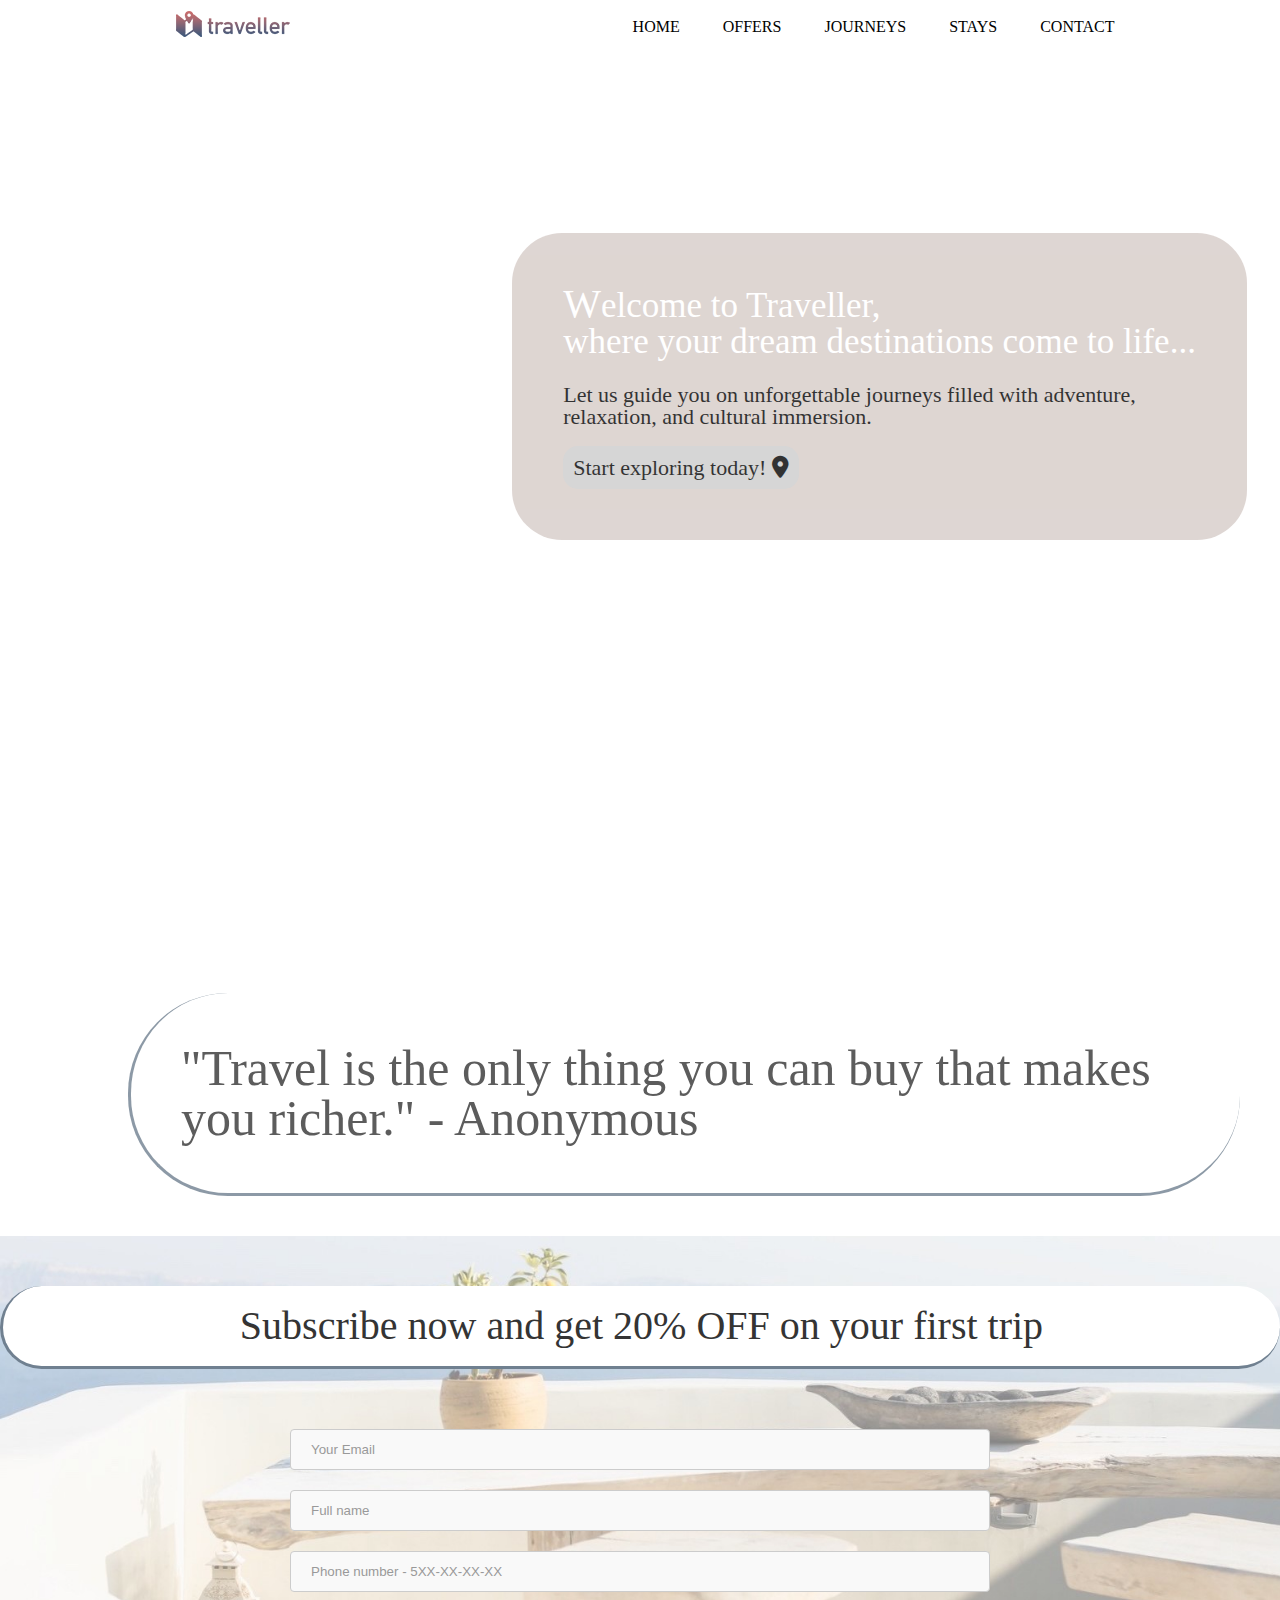
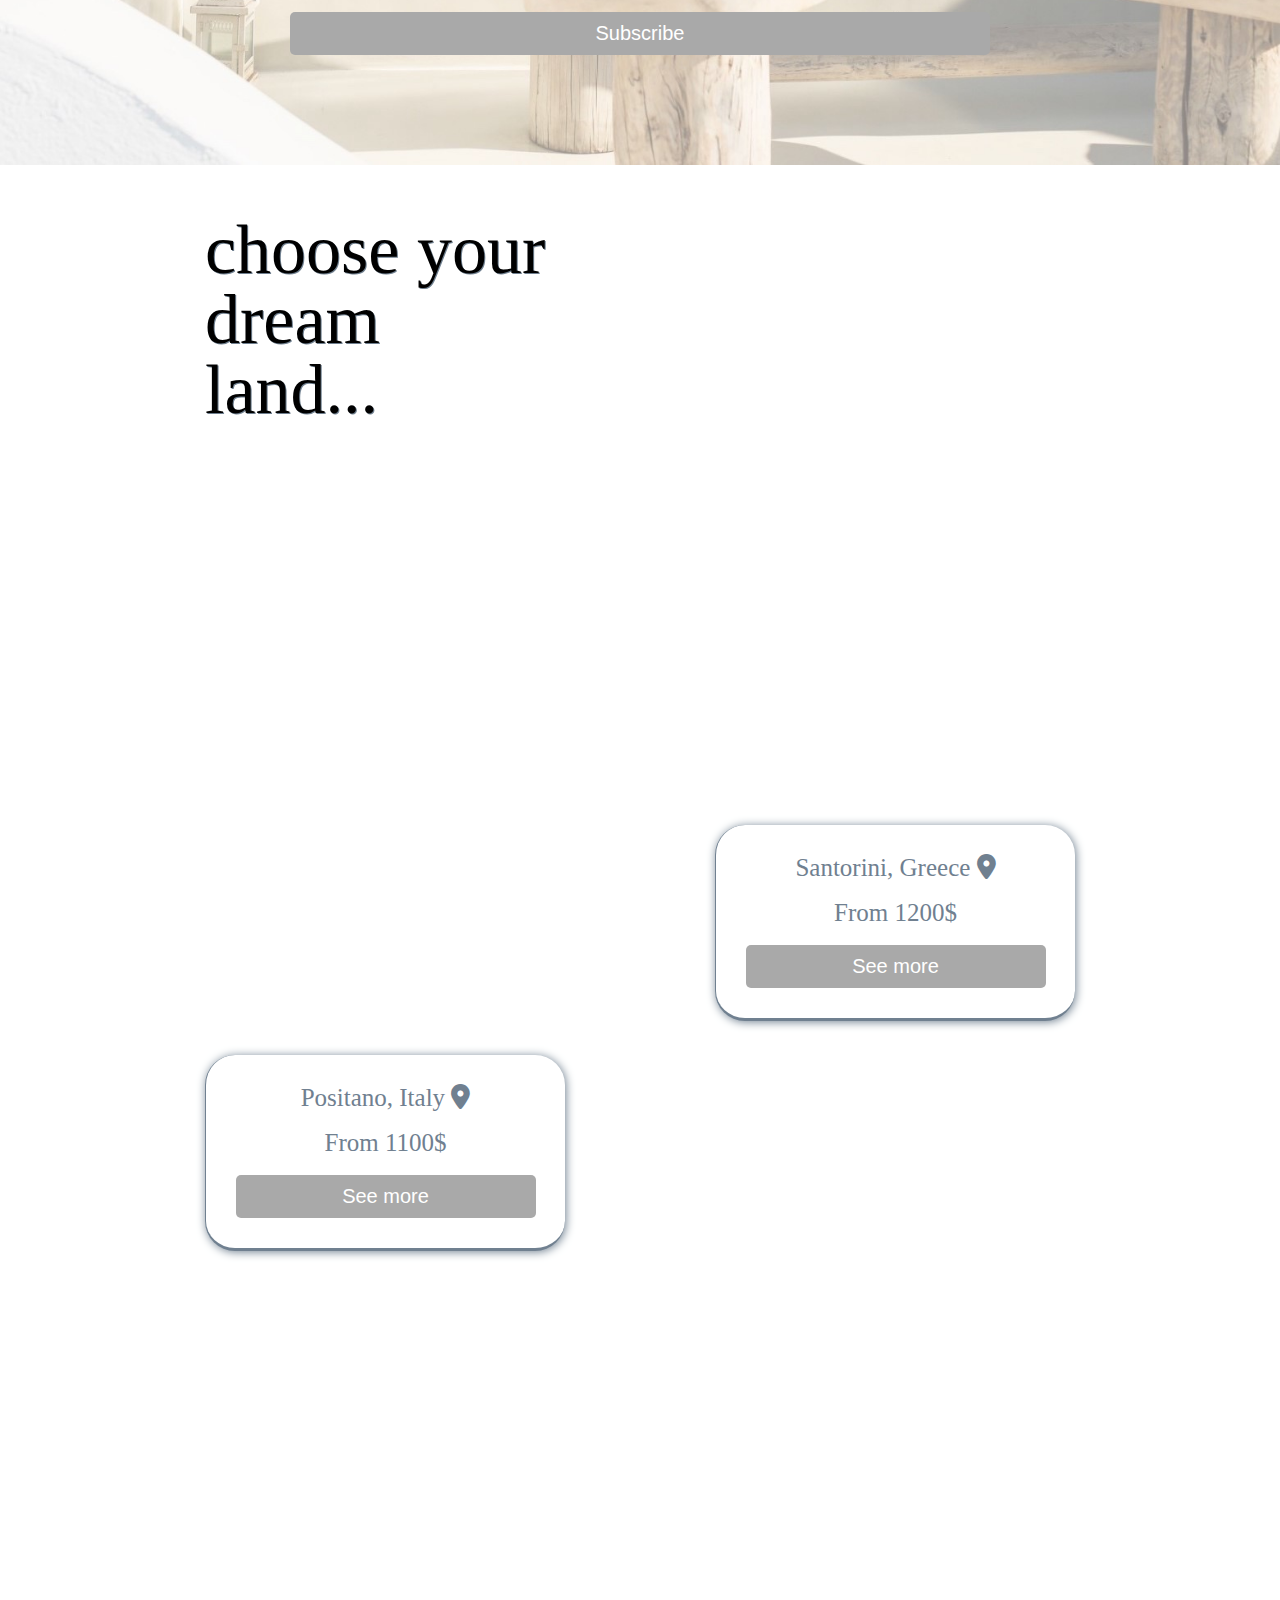
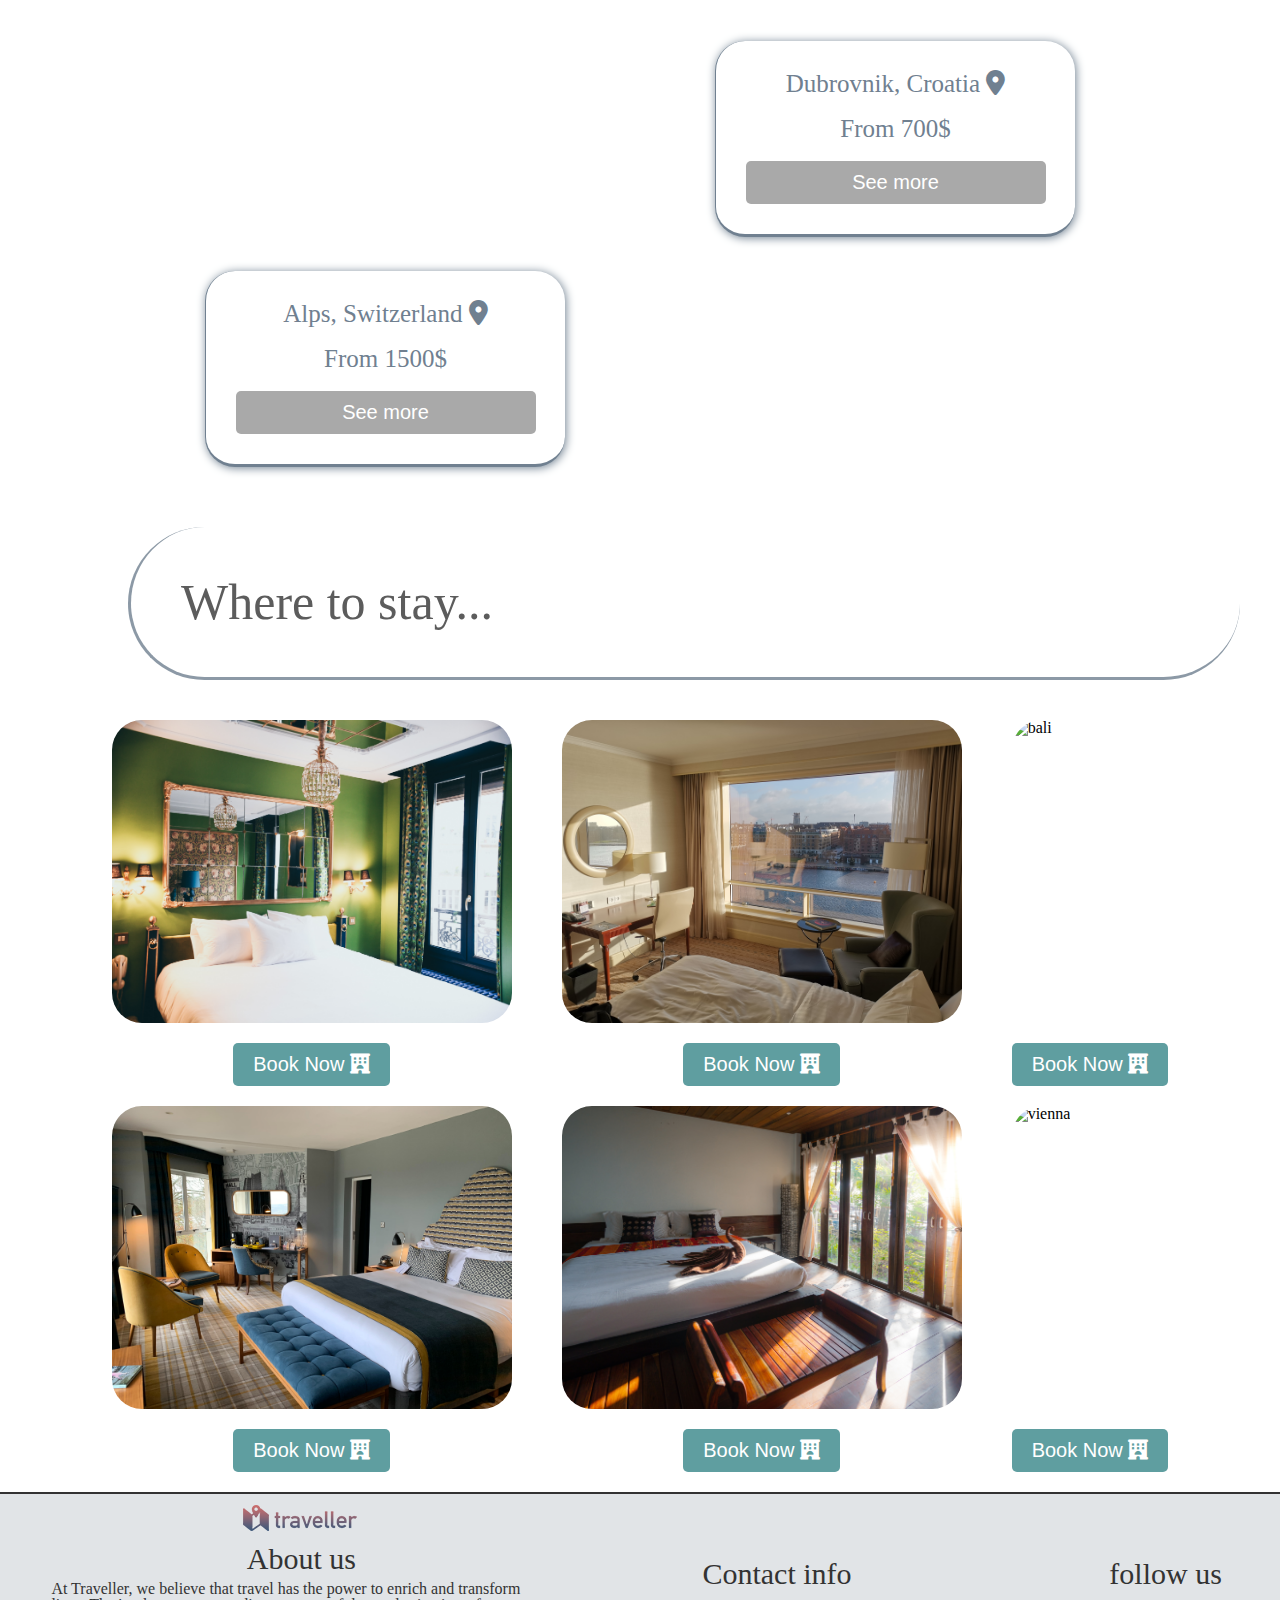
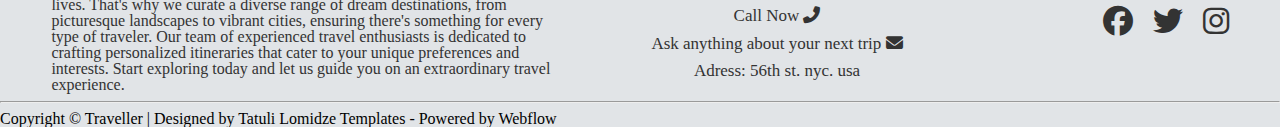
==== commit 10232cd9: "footer" ====
--- a/index.html
+++ b/index.html
@@ -3,7 +3,24 @@
   <head>
     <meta charset="UTF-8" />
     <meta http-equiv="X-UA-Compatible" content="IE=edge" />
+    <meta
+      name="description"
+      content="unforgettable journeys filled with adventure, relaxation, and cultural immersion"
+    />
+    <meta name="keywords" content="flight tickets, hotels booking" />
+    <meta name="author" content="Tatuli Lomidze" />
     <meta name="viewport" content="width=device-width, initial-scale=1.0" />
+    <meta property="og:title" content="Traveller" />
+    <meta property="og:type" content="website" />
+    <meta
+      property="og:url"
+      content="https://tatuli-lomidze.github.io/final-project/"
+    />
+    <meta property="og:image" content="" />
+    <meta
+      property="og:description"
+      content="Let us guide you on unforgettable journeys filled with adventure, relaxation, and cultural immersion."
+    />
     <title>Traveller</title>
     <link
       rel="stylesheet"
@@ -19,7 +36,7 @@
     <!-- header  -->
     <header class="header">
       <div class="header-block">
-        <div class="logo.png">
+        <div class="logo">
           <a href="index.html"
             ><img class="logo" src="IMG/color-logo.png" alt="logo"
           /></a>
@@ -33,12 +50,12 @@
         <nav class="nav-bar">
           <ul class="ul-items">
             <li><a href="#section1" class="list-items js-scroll">HOME</a></li>
+            <li><a href="#section2" class="list-items js-scroll">OFFERS</a></li>
             <li>
               <a href="#section3" class="list-items js-scroll">JOURNEYS</a>
             </li>
-            <li><a href="#" class="list-items js-scroll">STAYS</a></li>
-            <li><a href="#" class="list-items js-scroll">PARTNERS</a></li>
-            <li><a href="#" class="list-items js-scroll">CONTACT</a></li>
+            <li><a href="#section4" class="list-items js-scroll">STAYS</a></li>
+            <li><a href="#footer" class="list-items js-scroll">CONTACT</a></li>
           </ul>
         </nav>
       </div>
@@ -63,65 +80,71 @@
           </p>
           <a class="js-scroll" href="#section2"
             ><p class="explore-link">
-              Start exploring today! <i class="fa-solid fa-location-dot"></i></p
+              Start exploring today! <i class="fas fa-location-dot"></i></p
           ></a>
         </div>
       </section>
-        <!-- subscribe section -->
-        <section id="section2">
-          <h3>"Travel is the only thing you can buy that makes you richer." - Anonymous
-          </h2>
-          <div class="subscribe-container">
-            <h2>Subscribe now and get 20% OFF on your first trip</h2>
-            <!-- form for subscribtion -->
-            <div class="form-wrapper">
-              <form id="form" action="/action_page.php" method="post">
-                <div>
-                  <label for="email"></label>
-                  <input
-                    class="input-element"
-                    type="email"
-                    id="email"
-                    name="email"
-                    placeholder="Your Email"
-                  />
-                  <p class="error-text" id="error-email"></p>
-                </div>
-                <div>
-                  <label for="name"></label>
-                  <input
-                    class="input-element"
-                    type="text"
-                    id="name"
-                    name="name"
-                    placeholder="Full name"
-                  />
-                  <p class="error-text" id="error-name"></p>
-                </div>
-                <div>
-                  <label for="phone"></label>
-                  <input
-                    class="input-element"
-                    type="tel"
-                    id="phone"
-                    name="phone"
-                    pattern="[0-9]{3}-[0-9]{2}-[0-9]{3}"
-                    placeholder="Phone number - 5XX-XX-XX-XX"
-                  />
-                  <p class="error-text" id="error-phone"></p>
-                </div>
-                <div>
-                  <button class="input-element form-btn" type="submit">Subscribe</button>
-                </div>
-              </form>
-            </div>
-          </div>
-        </section>
+      <!-- subscribe section -->
+      <section id="section2">
+        <h3>
+          "Travel is the only thing you can buy that makes you richer." -
+          Anonymous
+        </h3>
+        <div class="subscribe-container">
+          <h2>Subscribe now and get 20% OFF on your first trip</h2>
+          <!-- form for subscription -->
+          <div class="form-wrapper">
+            <form id="form" action="/action_page.php" method="post">
+              <div>
+                <label for="email"></label>
+                <input
+                  class="input-element"
+                  type="email"
+                  id="email"
+                  name="email"
+                  placeholder="Your Email"
+                />
+                <p class="error-text" id="error-email"></p>
+              </div>
+              <div>
+                <label for="name"></label>
+                <input
+                  class="input-element"
+                  type="text"
+                  id="name"
+                  name="name"
+                  placeholder="Full name"
+                />
+                <p class="error-text" id="error-name"></p>
+              </div>
+              <div>
+                <label for="phone"></label>
+                <input
+                  class="input-element"
+                  type="tel"
+                  id="phone"
+                  name="phone"
+                  pattern="[0-9]{3}-[0-9]{2}-[0-9]{3}"
+                  placeholder="Phone number - 5XX-XX-XX-XX"
+                />
+                <p class="error-text" id="error-phone"></p>
+              </div>
+              <div>
+                <button class="input-element form-btn" type="submit">
+                  Subscribe
+                </button>
+              </div>
+            </form>
+          </div>
+        </div>
+      </section>
       <!-- journeys section  -->
       <section id="section3">
         <div class="journeys-section">
           <div class="journeys-container left">
-            <div class="journey-title"><h2>choose your dream land...</h2></div>
+            <div class="journey-title">
+              <h2>choose your dream land...</h2>
+            </div>
             <!-- slideshow 1 -->
             <div class="journeys-slideshow">
               <div class="slide">
@@ -132,21 +155,33 @@
             </div>
             <!-- text wrapper 1 -->
             <div class="journeys-text-wrapper">
-              <h3>Positano, Italy <i class="fa-solid fa-location-dot"></i></h3>
+              <h3>Positano, Italy <i class="fas fa-location-dot"></i></h3>
               <p>From 1100$</p>
               <button class="journey-button" type="submit">See more</button>
             </div>
             <!-- slideshow 2-->
             <div class="journeys-slideshow">
               <div class="slide">
-                <img class="slide1" src="IMG/switzerland1.jpg" alt="switzerland" />
-                <img class="slide2" src="IMG/switzerland2.jpg" alt="switzerland" />
-                <img class="slide3" src="IMG/switzerland3.jpg" alt="switzerland" />
+                <img
+                  class="slide1"
+                  src="IMG/switzerland1.jpg"
+                  alt="switzerland"
+                />
+                <img
+                  class="slide2"
+                  src="IMG/switzerland2.jpg"
+                  alt="switzerland"
+                />
+                <img
+                  class="slide3"
+                  src="IMG/switzerland3.jpg"
+                  alt="switzerland"
+                />
               </div>
             </div>
             <!-- text wrapper 2-->
             <div class="journeys-text-wrapper">
-              <h3>Alps, Switzerland <i class="fa-solid fa-location-dot"></i></h3>
+              <h3>Alps, Switzerland <i class="fas fa-location-dot"></i></h3>
               <p>From 1500$</p>
               <button class="journey-button" type="submit">See more</button>
             </div>
@@ -163,7 +198,7 @@
             </div>
             <!-- text wrapper 3 -->
             <div class="journeys-text-wrapper">
-              <h3>Santorini, Greece <i class="fa-solid fa-location-dot"></i></h3>
+              <h3>Santorini, Greece <i class="fas fa-location-dot"></i></h3>
               <p>From 1200$</p>
               <button class="journey-button" type="submit">See more</button>
             </div>
@@ -177,15 +212,225 @@
             </div>
             <!-- text wrapper 4 -->
             <div class="journeys-text-wrapper">
-              <h3>Dubrovnik, Croatia <i class="fa-solid fa-location-dot"></i> </h3>
+              <h3>Dubrovnik, Croatia <i class="fas fa-location-dot"></i></h3>
               <p>From 700$</p>
               <button class="journey-button" type="submit">See more</button>
             </div>
           </div>
         </div>
       </section>
+      <!-- stays section  -->
+      <section id="section4">
+        <div class="stays-title"><h2>Where to stay...</h2></div>
+        <div class="stays-block">
+          <!-- top container for stays  -->
+          <div class="stays-container top">
+            <!-- hotel image container  -->
+            <div class="booking-container">
+              <div class="image-container">
+                <img src="IMG/hotel-paris.jpg" alt="paris" />
+                <!-- hotel text overlay -->
+                <div class="image-overlay">
+                  <h3>Paris, France</h3>
+                  <h4>
+                    24-hour concierge service to assist with any requests
+                    <i class="fa-solid fa-bell-concierge"></i>
+                  </h4>
+                  <h5>
+                    Complimentary Wi-Fi throughout the hotel
+                    <i class="fa-solid fa-wifi"></i>
+                  </h5>
+                  <h6>
+                    Includes breakfast <i class="fa-solid fa-utensils"></i>
+                  </h6>
+                </div>
+              </div>
+              <button class="btn-booking" type="submit">
+                Book Now <i class="fa-solid fa-hotel"></i>
+              </button>
+            </div>
+            <!-- hotel image container  -->
+            <div class="booking-container">
+              <div class="image-container">
+                <img src="IMG/hotel-copenhagen.jpg" alt="copenhagen" />
+                <!-- hotel text overlay -->
+                <div class="image-overlay">
+                  <h3>Copenhagen, Denmark</h3>
+                  <h4>
+                    24-hour concierge service to assist with any requests
+                    <i class="fa-solid fa-bell-concierge"></i>
+                  </h4>
+                  <h5>
+                    Complimentary Wi-Fi throughout the hotel
+                    <i class="fa-solid fa-wifi"></i>
+                  </h5>
+                  <h6>
+                    Includes breakfast <i class="fa-solid fa-utensils"></i>
+                  </h6>
+                </div>
+              </div>
+              <button class="btn-booking" type="submit">
+                Book Now <i class="fa-solid fa-hotel"></i>
+              </button>
+            </div>
+            <!-- hotel image container  -->
+            <div class="booking-container">
+              <div class="image-container">
+                <img src="IMG/hotel-bali.jpg" alt="bali" />
+                <!-- hotel text overlay -->
+                <div class="image-overlay">
+                  <h3>Bali, Indonesia</h3>
+                  <h4>
+                    24-hour concierge service to assist with any requests
+                    <i class="fa-solid fa-bell-concierge"></i>
+                  </h4>
+                  <h5>
+                    Complimentary Wi-Fi throughout the hotel
+                    <i class="fa-solid fa-wifi"></i>
+                  </h5>
+                  <h6>
+                    Includes breakfast <i class="fa-solid fa-utensils"></i>
+                  </h6>
+                </div>
+              </div>
+              <button class="btn-booking" type="submit">
+                Book Now <i class="fa-solid fa-hotel"></i>
+              </button>
+            </div>
+          </div>
+          <!-- bottom container for stays  -->
+          <div class="stays-container bottom">
+            <!-- hotel image container  -->
+            <div class="booking-container">
+              <div class="image-container">
+                <img src="IMG/hotel-madrid.jpg" alt="madrid" />
+                <!-- hotel text overlay -->
+                <div class="image-overlay">
+                  <h3>Madrid, Spain</h3>
+                  <h4>
+                    24-hour concierge service to assist with any requests
+                    <i class="fa-solid fa-bell-concierge"></i>
+                  </h4>
+                  <h5>
+                    Complimentary Wi-Fi throughout the hotel
+                    <i class="fa-solid fa-wifi"></i>
+                  </h5>
+                  <h6>
+                    Includes breakfast <i class="fa-solid fa-utensils"></i>
+                  </h6>
+                </div>
+              </div>
+              <button class="btn-booking" type="submit">
+                Book Now <i class="fa-solid fa-hotel"></i>
+              </button>
+            </div>
+            <!-- hotel image container  -->
+            <div class="booking-container">
+              <div class="image-container">
+                <img src="IMG/hotel-tailand.jpg" alt="tailand" />
+                <!-- hotel text overlay -->
+                <div class="image-overlay">
+                  <h3>Bangkok, Tailand</h3>
+                  <h4>
+                    24-hour concierge service to assist with any requests
+                    <i class="fa-solid fa-bell-concierge"></i>
+                  </h4>
+                  <h5>
+                    Complimentary Wi-Fi throughout the hotel
+                    <i class="fa-solid fa-wifi"></i>
+                  </h5>
+                  <h6>
+                    Includes breakfast <i class="fa-solid fa-utensils"></i>
+                  </h6>
+                </div>
+              </div>
+              <button class="btn-booking" type="submit">
+                Book Now <i class="fa-solid fa-hotel"></i>
+              </button>
+            </div>
+            <!-- hotel image container  -->
+            <div class="booking-container">
+              <div class="image-container">
+                <img src="IMG/hotel-vienna.jpg" alt="vienna" />
+                <!-- hotel text overlay -->
+                <div class="image-overlay">
+                  <h3>Vienna, Austria</h3>
+                  <h4>
+                    24-hour concierge service to assist with any requests
+                    <i class="fa-solid fa-bell-concierge"></i>
+                  </h4>
+                  <h5>
+                    Complimentary Wi-Fi throughout the hotel
+                    <i class="fa-solid fa-wifi"></i>
+                  </h5>
+                  <h6>
+                    Includes breakfast <i class="fa-solid fa-utensils"></i>
+                  </h6>
+                </div>
+              </div>
+              <button class="btn-booking" type="submit">
+                Book Now <i class="fa-solid fa-hotel"></i>
+              </button>
+            </div>
+          </div>
+        </div>
+      </section>
     </main>
-    <footer></footer>
+    <footer id="footer">
+      <div class="footer-container">
+        <div class="about-us">
+          <img src="IMG/color-logo.png" alt="logo" />
+          <h2>About us</h2>
+          <p>
+            At Traveller, we believe that travel has the power to enrich and
+            transform lives. That's why we curate a diverse range of dream
+            destinations, from picturesque landscapes to vibrant cities,
+            ensuring there's something for every type of traveler. Our team of
+            experienced travel enthusiasts is dedicated to crafting personalized
+            itineraries that cater to your unique preferences and interests.
+            Start exploring today and let us guide you on an extraordinary
+            travel experience.
+          </p>
+        </div>
+        <div class="contact-info">
+          <div class="contact">
+            <h2>Contact info</h2>
+            <a href="tel:+995599066633"
+              >Call Now <i class="fa-solid fa-phone-flip"></i
+            ></a>
+            <a href="mailto:tatulilomidze1@gmail.com"
+              >Ask anything about your next trip
+              <i class="fa-solid fa-envelope"></i
+            ></a>
+            <a href="https://goo.gl/maps/co19B9cQHE9FVnq2A" target="_blank"
+              >Adress: 56th st. nyc. usa</a
+            >
+          </div>
+          <div class="follow-us">
+            <h2>follow us</h2>
+            <div class="social">
+              <a href="https://www.facebook.com/" target="_blank"
+                ><i class="fa-brands fa-facebook"></i
+              ></a>
+              <a href="https://twitter.com/?lang=en" target="_blank"
+                ><i class="fa-brands fa-twitter"></i
+              ></a>
+              <a href="https://www.instagram.com/" target="_blank"
+                ><i class="fa-brands fa-instagram"></i
+              ></a>
+            </div>
+          </div>
+        </div>
+      </div>
+      <hr />
+      <div class="copyright">
+        <p>
+          Copyright © <span class="copy-span">Traveller</span> | Designed by
+          <span class="copy-span">Tatuli Lomidze</span> Templates - Powered by
+          <span class="copy-span">Webflow</span>
+        </p>
+      </div>
+    </footer>
     <script src="script.js"></script>
   </body>
 </html>
--- a/Styles/styles.css
+++ b/Styles/styles.css
@@ -154,18 +154,19 @@
     font-size: 40px;
     font-family: 'Inter-ExtraBold';
     margin-bottom: 50px;
+    background-color: white;
+    border-bottom: 3px solid slategrey;
+    border-left: 3px solid slategrey;
+    padding: 20px;
+    border-radius: 200px;
+    color: #343434;
+}
+    /* also option: 
     background-image: url(../IMG/section2-bg.jpg);
     background-size: cover;
-    background-position: top;
-    padding: 20px;
-    border-radius: 200px;
-    color: #28282B;
-    border-bottom: 3px solid slategrey;
-    border-left: 3px solid slategrey;
-}
+    background-position: top; */
 .form-wrapper{
-    text-align: center;
-    
+    text-align: center;   
 }
 .input-element {
     max-width: 700px;
@@ -194,7 +195,6 @@
     padding: 10px;
     cursor: pointer;
     font-size: 20px;
-
 }
 
   /* journeys section */
@@ -202,7 +202,7 @@
     display: flex;
     justify-content: center;
     gap: 150px;
-    flex-wrap: wrap;
+    flex-wrap: wrap-reverse;
     margin: 50px auto;
   }
   
@@ -210,7 +210,6 @@
     display: flex;
     flex-direction: column;
     align-items: center;
-
   }
   
   .journeys-slideshow {
@@ -291,6 +290,170 @@
     
   }
   
+
+  /* stays */
+
+  .stays-title h2 {
+    margin: 40px;
+    padding: 50px;
+    margin-left: 10%;
+    font-size: 50px;
+    border-bottom: 3px solid slategrey;
+    border-left: 3px solid slategrey;
+    border-radius: 100px;
+    opacity: 0.8;
+    color: #343434;
+  }
+
+  .stays-block {
+    display: flex;
+    flex-direction: column;
+  }
+  .stays-container {
+    display: flex;
+    justify-content: center;
+    gap: 50px;
+    flex-wrap: wrap;
+  }
+  .image-container {
+    position: relative;
+    display: inline-block;
+    max-width: 400px;
+    width: 100%;
+    max-height: 400px;
+    height: 100%;
+    overflow: hidden; 
+    border-radius: 30px; 
+  }
+  
+  .image-container img {
+    width: 100%;
+    height: 100%;
+    object-fit: cover; 
+    transition: transform 0.3s ease; 
+  }
+  
+   .booking-container {
+    display: flex;
+    flex-direction: column;
+    align-items: center;
+    justify-content: space-between;
+    gap: 20px;
+  }
+
+  .btn-booking {
+    outline: none;
+    background-color:cadetblue;
+    color:white;
+    border: none;
+    border-radius: 5px;
+    transition: background-color 0.3s ease;
+    transition: padding 1s ease;
+    padding: 10px 20px;
+    cursor: pointer;
+    font-size: 20px;
+    margin-bottom: 20px;
+  }
+
+
+  .image-overlay {
+    max-width: 400px;
+    width: 100%;
+    position: absolute;
+    top: 0;
+    left: 0;
+    width: 100%;
+    height: 100%;
+    opacity: 0;
+    background-color: rgba(0, 0, 0, 0.5);
+    color: white;
+    display: flex;
+    flex-direction: column;
+    align-items: center;
+    justify-content: center;
+    transition: opacity 0.3s ease-in-out;
+    gap: 10px;
+    cursor: pointer;
+  }
+
+  /* also good option */
+  /* .image-overlay h3,h4,h5 {
+    background-color: #333;
+  } */
+
+  .image-overlay h3 {
+    font-size: 35px;
+  }
+
+  .image-overlay h4, h5, h6 {
+    font-size: 16px;
+  }
+
+  /* footer */
+  #footer {
+    background-color: #e1e4e7;
+  }
+  .footer-container {
+    border-top: 2px solid #333;
+    display: flex;
+    justify-content: center;
+    align-items: center;
+    gap: 100px;
+    /* flex-wrap: wrap; */
+  }
+  .contact-info {
+    display: flex;
+    gap: 200px;
+  }
+  .about-us {
+    max-width: 500px;
+    width: 100%;
+    display: flex;
+    flex-direction: column;
+    align-items: center;
+  }
+
+.about-us h2 {
+  font-size: 30px;
+  margin-bottom: 7px;
+  color: #333;
+}
+.contact-info {
+  margin-top: 50px;
+  display: flex;
+}
+.contact,.follow-us{
+  display: flex;
+  flex-direction: column;
+  align-items: center;
+  gap: 10px;
+  font-size: 17px;
+  color: #333;
+}
+
+.contact a {
+  color: #333;
+}
+.social {
+  display: flex;
+  gap: 20px;
+}
+
+.contact-info h2 {
+  font-size: 30px;
+  margin-bottom: 7px;
+  color: #333;
+}
+
+.fa-brands {
+  font-size: 30px;
+  color: #333;
+}
+
+.about-us p {
+  font-size: 17;
+  color: #333;
+}
 /* hover effects*/
 
 /* header */
@@ -328,10 +491,24 @@
     background-color:cadetblue;
 
 }
-
 .input-element:focus {
     outline: none;
     border-color: #2684ff;
-    box-shadow: 0 0 5px rgba(38, 132, 255, 0.5); rgba(38, 132, 255, 0.5);
-  }
-  +    box-shadow: 0 0 5px rgba(38, 132, 255, 0.5), rgba(38, 132, 255, 0.5);
+}
+  
+/* stays */
+
+.image-container:hover .image-overlay {
+  opacity: 1;
+}
+
+.btn-booking:hover {
+  background-color:black;
+  padding: 10px 30px;
+}
+
+.image-container:hover img {
+  transform: scale(1.1); 
+}
+
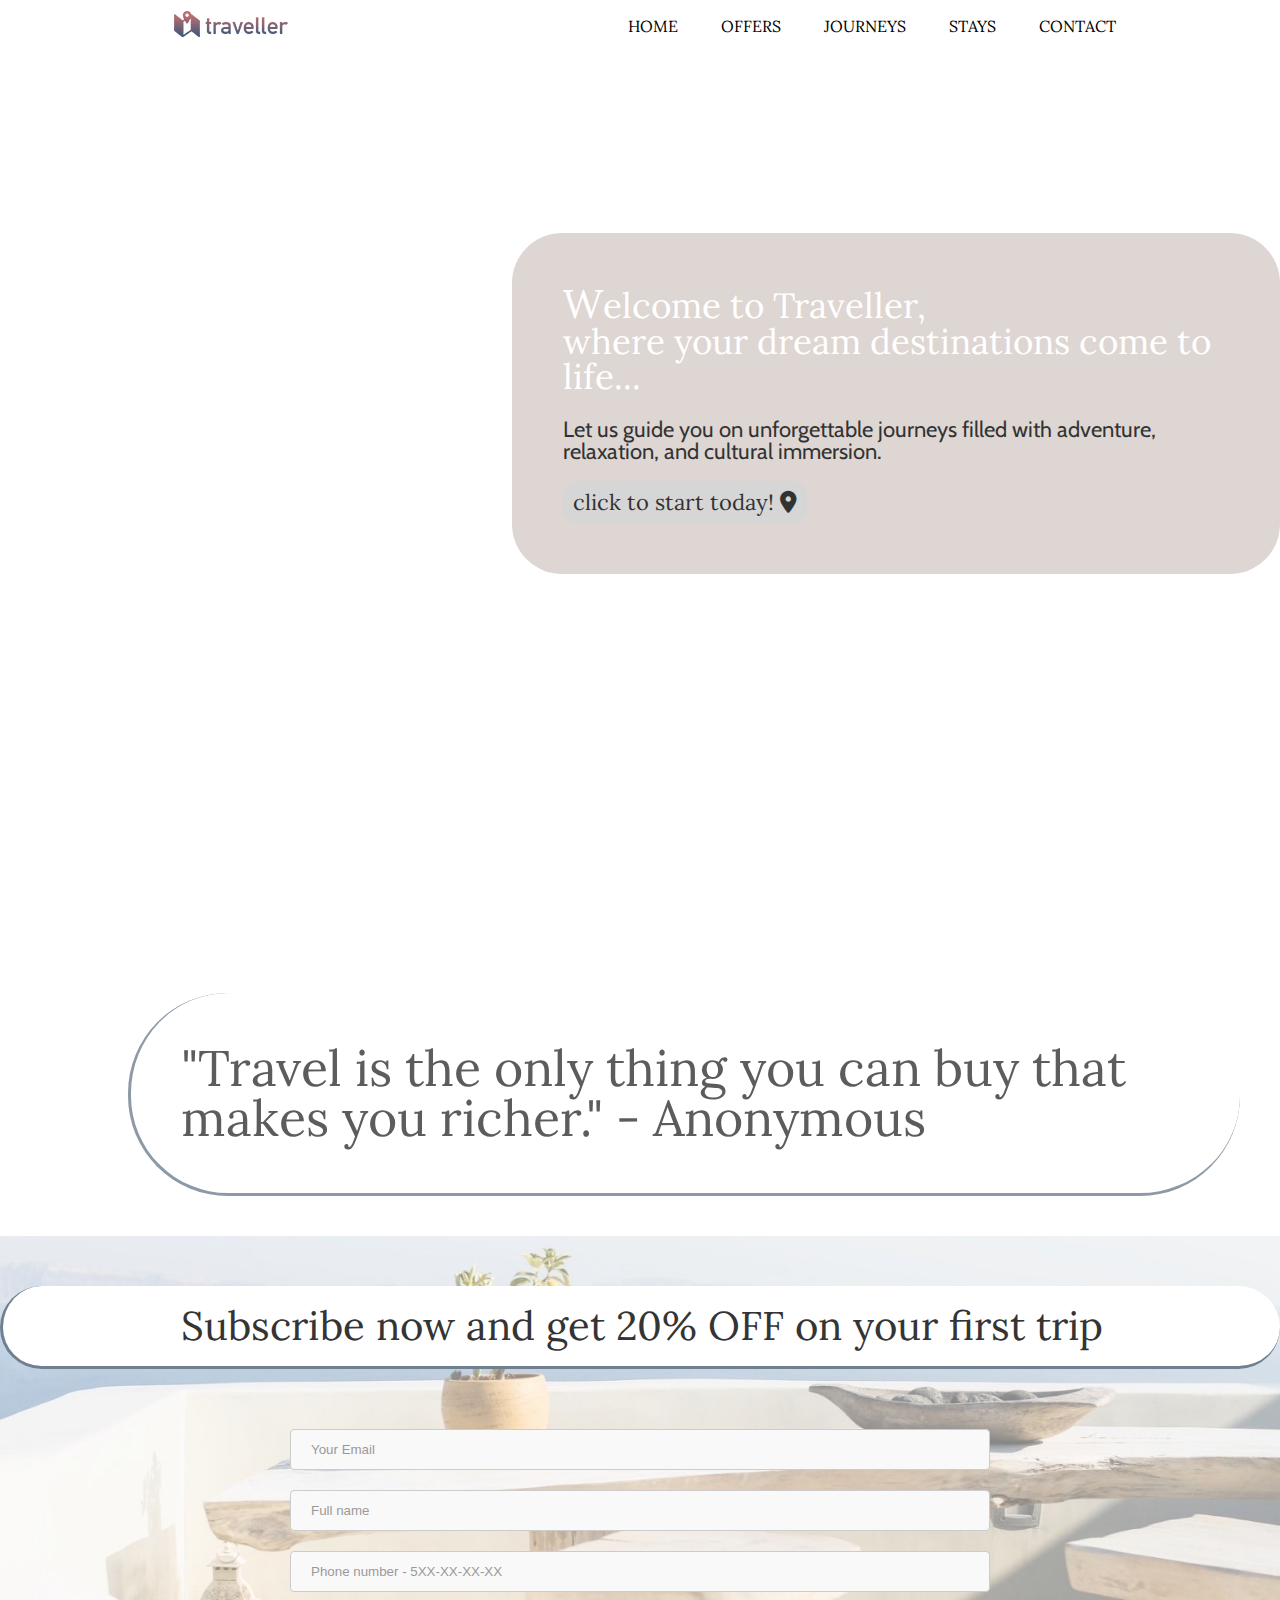
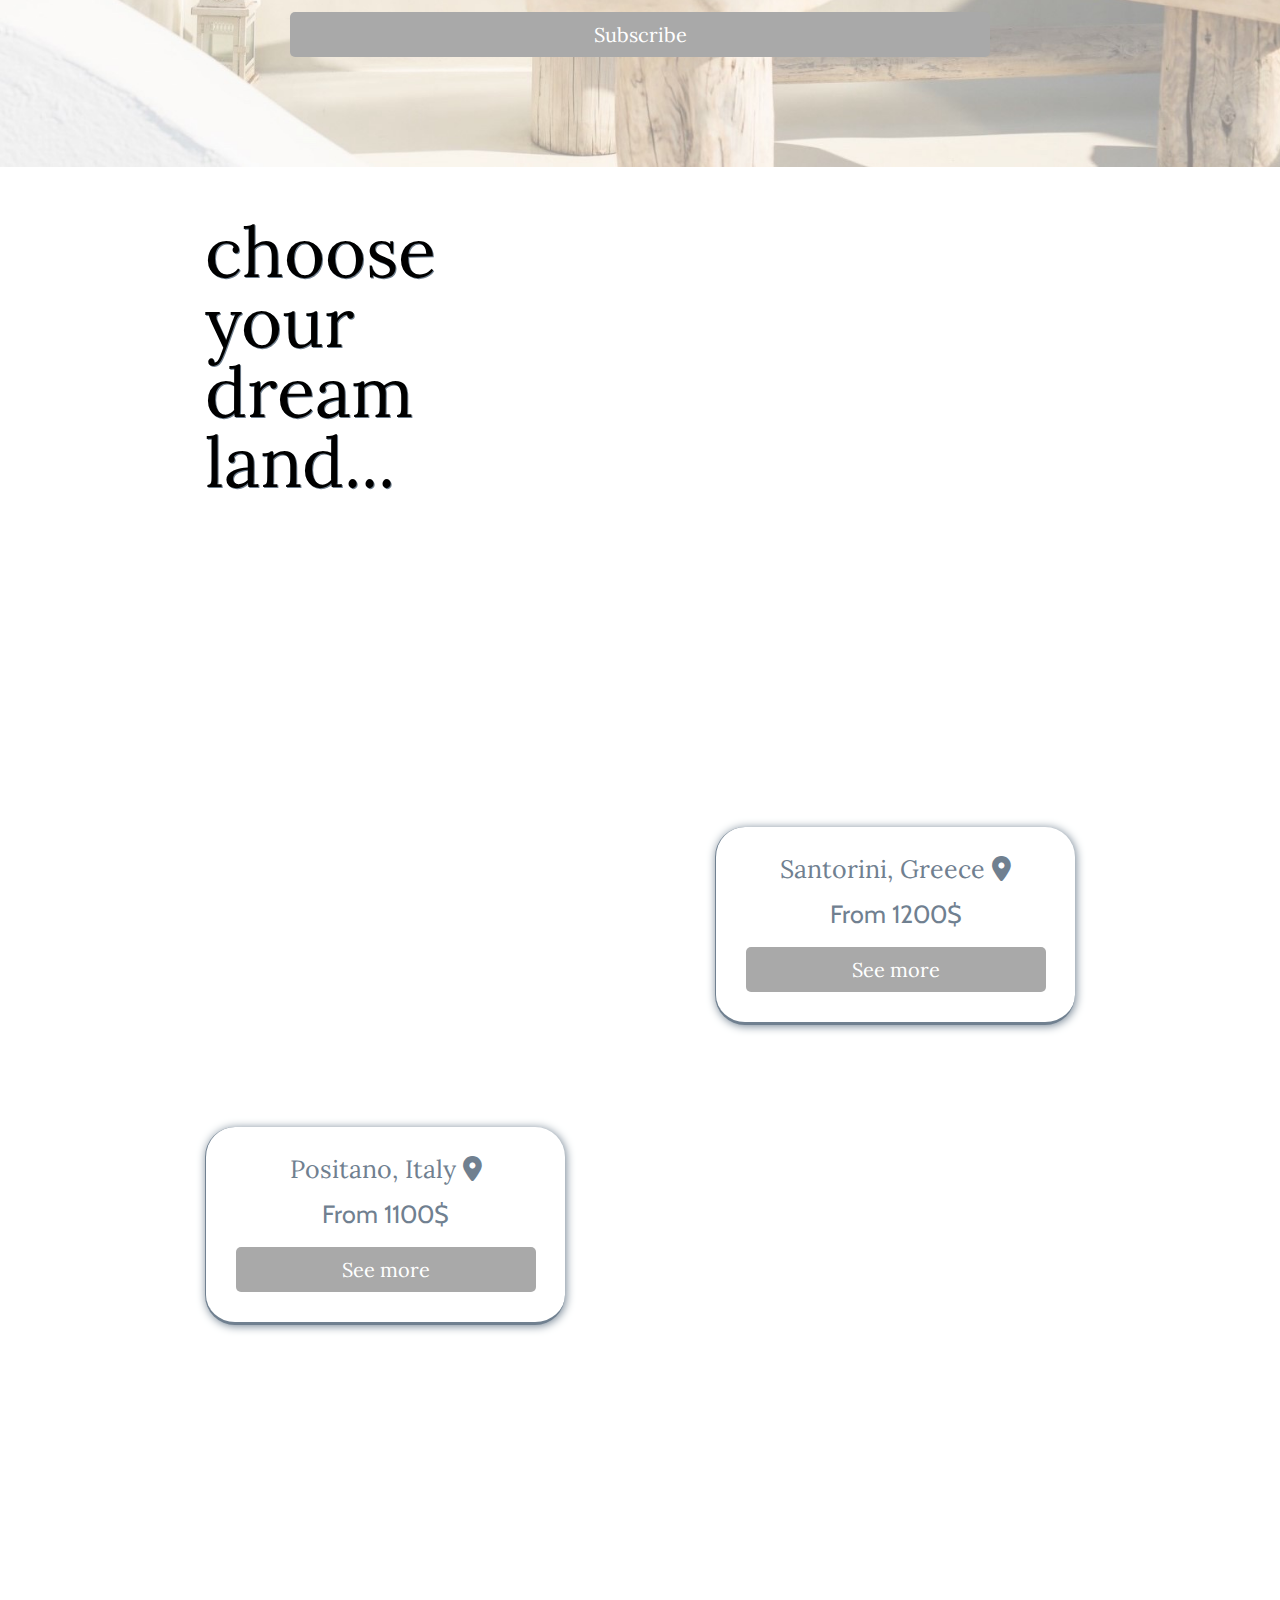
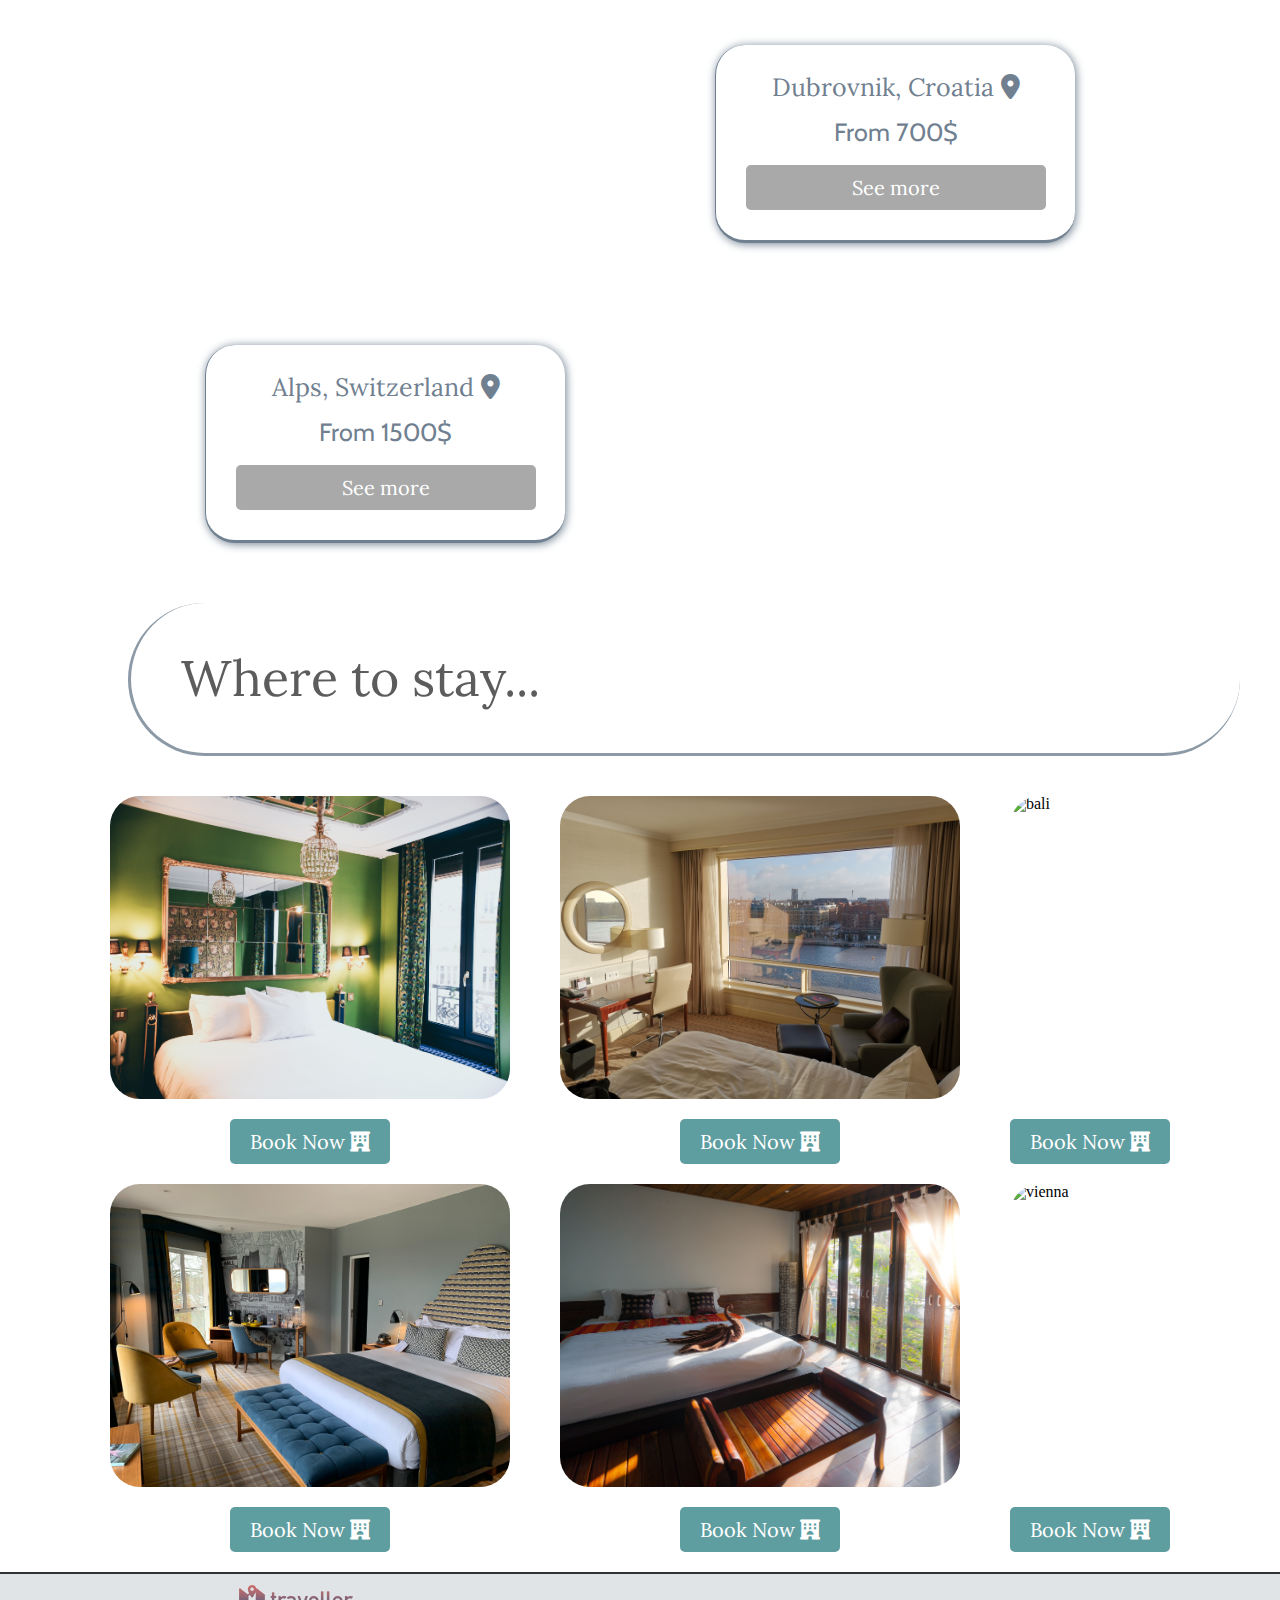
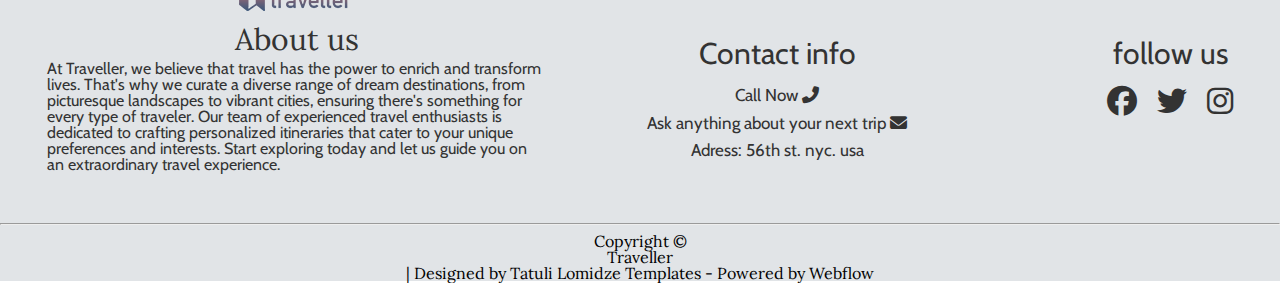
==== commit 3adddbdc: "touch event" ====
--- a/index.html
+++ b/index.html
@@ -16,7 +16,7 @@
       property="og:url"
       content="https://tatuli-lomidze.github.io/final-project/"
     />
-    <meta property="og:image" content="" />
+    <meta property="og:image" content="https://tatuli-lomidze.github.io/final-project/IMG/hotel-paris.jpg" />
     <meta
       property="og:description"
       content="Let us guide you on unforgettable journeys filled with adventure, relaxation, and cultural immersion."
@@ -80,7 +80,7 @@
           </p>
           <a class="js-scroll" href="#section2"
             ><p class="explore-link">
-              Start exploring today! <i class="fas fa-location-dot"></i></p
+              click to start today! <i class="fas fa-location-dot"></i></p
           ></a>
         </div>
       </section>
@@ -148,9 +148,9 @@
             <!-- slideshow 1 -->
             <div class="journeys-slideshow">
               <div class="slide">
-                <img class="slide1" src="IMG/positano1.jpg" alt="positano" />
-                <img class="slide2" src="IMG/positano2.jpg" alt="positano" />
-                <img class="slide3" src="IMG/positano3.jpg" alt="positano" />
+                <img class="slide1" src="IMG/positano1.jpeg" alt="positano" />
+                <img class="slide2" src="IMG/positano2.jpeg" alt="positano" />
+                <img class="slide3" src="IMG/positano3.jpeg" alt="positano" />
               </div>
             </div>
             <!-- text wrapper 1 -->
@@ -164,17 +164,17 @@
               <div class="slide">
                 <img
                   class="slide1"
-                  src="IMG/switzerland1.jpg"
+                  src="IMG/switzerland1.jpeg"
                   alt="switzerland"
                 />
                 <img
                   class="slide2"
-                  src="IMG/switzerland2.jpg"
+                  src="IMG/switzerland2.jpeg"
                   alt="switzerland"
                 />
                 <img
                   class="slide3"
-                  src="IMG/switzerland3.jpg"
+                  src="IMG/switzerland3.jpeg"
                   alt="switzerland"
                 />
               </div>
@@ -191,9 +191,9 @@
             <!-- slideshow 3 -->
             <div class="journeys-slideshow">
               <div class="slide">
-                <img class="slide1" src="IMG/santorini1.jpg" alt="santorini" />
-                <img class="slide2" src="IMG/santorini2.jpg" alt="santorini" />
-                <img class="slide3" src="IMG/santorini3.jpg" alt="santorini" />
+                <img class="slide1" src="IMG/santorini1.jpeg" alt="santorini" />
+                <img class="slide2" src="IMG/santorini2.jpeg" alt="santorini" />
+                <img class="slide3" src="IMG/santorini3.jpeg" alt="santorini" />
               </div>
             </div>
             <!-- text wrapper 3 -->
@@ -205,9 +205,9 @@
             <!-- slideshow 4 -->
             <div class="journeys-slideshow">
               <div class="slide">
-                <img class="slide1" src="IMG/dubrovnik1.jpg" alt="dubrovnik" />
-                <img class="slide2" src="IMG/dubrovnik2.jpg" alt="dubrovnik" />
-                <img class="slide3" src="IMG/dubrovnik3.jpg" alt="dubrovnik" />
+                <img class="slide1" src="IMG/dubrovnik1.jpeg" alt="dubrovnik" />
+                <img class="slide2" src="IMG/dubrovnik2.jpeg" alt="dubrovnik" />
+                <img class="slide3" src="IMG/dubrovnik3.jpeg" alt="dubrovnik" />
               </div>
             </div>
             <!-- text wrapper 4 -->
@@ -425,9 +425,9 @@
       <hr />
       <div class="copyright">
         <p>
-          Copyright © <span class="copy-span">Traveller</span> | Designed by
-          <span class="copy-span">Tatuli Lomidze</span> Templates - Powered by
-          <span class="copy-span">Webflow</span>
+          Copyright © <span class="copy-span copyright">Traveller</span> | Designed by
+          <span class="copy-span design">Tatuli Lomidze</span> Templates - Powered by
+          <span class="copy-span powered">Webflow</span>
         </p>
       </div>
     </footer>
--- a/Styles/styles.css
+++ b/Styles/styles.css
@@ -29,6 +29,7 @@
 .list-items {
     color: black;
     transition: 1s ease-in-out;
+    font-family: 'Lora';
 }
 .toggle-button{
     position: absolute;
@@ -91,8 +92,8 @@
   
   .home-page-text h1 {
     font-size: 35px;
-    font-family: 'Inter-ExtraBold';
-    color: white;
+    font-family: 'Lora'; 
+       color: white;
     margin-bottom: 25px;
   }
   
@@ -102,7 +103,7 @@
   
   .home-page-text p:not(.explore-link) {
     font-size: 22px;
-    font-family: 'Inter-Medium';
+    font-family: 'Cabin';
     color: black;
     margin-bottom: 18px;
   }
@@ -110,7 +111,7 @@
   .explore-link  {
     display: inline-block;
     font-size: 22px;
-    font-family: 'Inter-Medium';
+    font-family: 'Lora';
     color: black;
     background-color: #ccc;
     border-radius: 15px;
@@ -131,6 +132,7 @@
     padding: 50px;
     margin-left: 10%;
     font-size: 50px;
+    font-family: 'Lora';
     border-bottom: 3px solid slategrey;
     border-left: 3px solid slategrey;
     border-radius: 100px;
@@ -152,7 +154,7 @@
     align-items: center;
     text-align: center;
     font-size: 40px;
-    font-family: 'Inter-ExtraBold';
+    font-family: 'Lora';
     margin-bottom: 50px;
     background-color: white;
     border-bottom: 3px solid slategrey;
@@ -195,6 +197,7 @@
     padding: 10px;
     cursor: pointer;
     font-size: 20px;
+    font-family: 'Lora';
 }
 
   /* journeys section */
@@ -241,6 +244,7 @@
   
   .journeys-container.left h2 {
     font-size: 70px;
+    font-family: 'Lora';
     max-width: 360px;
     width: 100%;
     margin-bottom: 20px;
@@ -251,6 +255,7 @@
     max-width: 360px;
     width: 100%;
    font-size: 25px;
+   font-family: 'Cabin';
    border-radius: 30px;
    padding: 10px;
    margin-top: 10px;
@@ -265,12 +270,12 @@
    box-shadow: 1px 1px 10px slategray;
    color: slategrey;
    transition: width 0.3s ease;
-
 }
 
  .journeys-text-wrapper h3 {
     margin-top: 20px;
     margin-bottom: 20px;
+    font-family: 'Lora';
  }
 
  .journey-button {
@@ -287,6 +292,7 @@
     padding: 10px;
     cursor: pointer;
     font-size: 20px;
+    font-family: 'Lora';
     
   }
   
@@ -298,6 +304,7 @@
     padding: 50px;
     margin-left: 10%;
     font-size: 50px;
+    font-family: 'Lora';
     border-bottom: 3px solid slategrey;
     border-left: 3px solid slategrey;
     border-radius: 100px;
@@ -313,7 +320,7 @@
     display: flex;
     justify-content: center;
     gap: 50px;
-    flex-wrap: wrap;
+    
   }
   .image-container {
     position: relative;
@@ -352,6 +359,7 @@
     padding: 10px 20px;
     cursor: pointer;
     font-size: 20px;
+    font-family: 'Lora';
     margin-bottom: 20px;
   }
 
@@ -383,10 +391,12 @@
 
   .image-overlay h3 {
     font-size: 35px;
+    font-family: 'Lora';
   }
 
   .image-overlay h4, h5, h6 {
     font-size: 16px;
+    font-family: 'Cabin';
   }
 
   /* footer */
@@ -399,6 +409,7 @@
     justify-content: center;
     align-items: center;
     gap: 100px;
+    margin-bottom: 50px;
     /* flex-wrap: wrap; */
   }
   .contact-info {
@@ -415,6 +426,7 @@
 
 .about-us h2 {
   font-size: 30px;
+  font-family: 'Lora';
   margin-bottom: 7px;
   color: #333;
 }
@@ -428,11 +440,15 @@
   align-items: center;
   gap: 10px;
   font-size: 17px;
+  font-family: 'Lora';
+
+
   color: #333;
 }
 
 .contact a {
   color: #333;
+  font-family: 'Cabin';
 }
 .social {
   display: flex;
@@ -443,6 +459,7 @@
   font-size: 30px;
   margin-bottom: 7px;
   color: #333;
+  font-family: 'Cabin';
 }
 
 .fa-brands {
@@ -453,6 +470,20 @@
 .about-us p {
   font-size: 17;
   color: #333;
+  font-family: 'Cabin';
+}
+
+/* copyright */
+
+
+.copyright {
+  display: flex;
+  flex-direction: row;
+  justify-content: center;
+  text-align: center;
+  align-items: center;
+  font-family: 'Lora';
+  
 }
 /* hover effects*/
 
@@ -486,6 +517,10 @@
     width: 35px;
 }
 
+.explore-link:hover {
+  font-size: 23px;
+}
+
 /* subscription  */
 .form-btn:hover {
     background-color:cadetblue;
@@ -512,3 +547,12 @@
   transform: scale(1.1); 
 }
 
+/* footer */
+.contact a:hover {
+  font-size: 18px;
+  color: firebrick;
+}
+
+.fa-brands:hover {
+  font-size: 35px;
+}--- a/Styles/fonts.css
+++ b/Styles/fonts.css
@@ -0,0 +1,24 @@
+@font-face {
+    font-family: 'Lora';
+    src: url('../Fonts/Lora-Regular.eot');
+    src: url('../Fonts/Lora-Regular.eot?#iefix') format('embedded-opentype'),
+        url('../Fonts/Lora-Regular.woff2') format('woff2'),
+        url('../Fonts/Lora-Regular.woff') format('woff'),
+        url('../Fonts/Lora-Regular.svg#Lora-Regular') format('svg');
+    font-weight: normal;
+    font-style: normal;
+    font-display: swap;
+}
+
+@font-face {
+    font-family: 'Cabin';
+    src: url('../Fonts/Cabin-Regular.eot');
+    src: url('../Fonts/Cabin-Regular.eot?#iefix') format('embedded-opentype'),
+        url('../Fonts/Cabin-Regular.woff2') format('woff2'),
+        url('../Fonts/Cabin-Regular.woff') format('woff'),
+        url('../Fonts/Cabin-Regular.svg#Cabin-Regular') format('svg');
+    font-weight: normal;
+    font-style: normal;
+    font-display: swap;
+}
+
--- a/Styles/responsive.css
+++ b/Styles/responsive.css
@@ -10,6 +10,28 @@
     /* section - whats your next destination  */
     .home-page-text { 
         top: 15%; }
+
+     /* sunscribe section */
+     #section2 h3 {
+        font-size: 30px;
+     }
+     .subscribe-container h2 {
+        font-size: 35px;
+     }
+
+     .stays-title h2 {
+        font-size: 35px;
+     }
+    /* footer */
+    .footer-container {
+    padding-top: 20px;
+    flex-direction: column;
+    gap: 20px;
+    }
+
+    .about-us{
+        gap: 20px;
+    }
 }
 
 /* max-width: 1024px*/
@@ -20,12 +42,42 @@
     }
       /* journeys section */
        .journeys-section {
-         gap: 70px;
+        flex-direction: column;
+         gap: 6px;
   }
     /* section - whats your next destination  */
     .home-page-text {
         top: 20%;
       }
+ /* sunscribe section */
+     #section2 h3 {
+        font-size: 28px;
+     }
+     .subscribe-container h2 {
+        font-size: 32px;
+     }
+     /* journey section */
+     .journeys-container.left h2 {
+        font-size: 65px;
+      }
+/* stays */
+     .stays-container{
+        flex-direction: column;
+        gap: 20px;
+     }
+     .stays-block {
+        margin-top: 20px;
+     }
+     .stays-title h2 {
+        font-size: 32px;
+     }
+      /* footer */
+      .footer-container {
+        flex-direction: column;
+            }
+       .contact-info {
+      gap: 50px;
+            }
 }
 
 /* max-width: 768px*/
@@ -43,6 +95,10 @@
     }
 
     /* choose your destination */
+    /* header */
+    .ul-items {
+        gap: 30px;
+    }
     .home-page-paragraph {
         display: none;
       }
@@ -62,7 +118,44 @@
         max-width: 400px;
         width: 100%;
      }
-
+    
+      #section2 h3 {
+        font-size: 25px;
+     }
+     .subscribe-container h2 {
+        font-size: 30px;
+     }
+
+     /* journey section */
+     .journeys-container.left h2 {
+        font-size: 55px;
+      }
+    
+/* stays */
+     .stays-container{
+        flex-direction: column;
+        gap: 20px;
+     }
+     .stays-block {
+        margin-top: 20px;
+     }
+     .stays-title h2 {
+        font-size: 30px;
+     }
+
+     /* footer */
+     .footer-container {
+        gap: 3px;
+        }
+     .about-us {
+        max-width: 450px;
+     }
+     .contact-info {
+       margin-top: 15px;
+              }
+      .footer-container {
+        gap: 15px;
+      }    
  
 }
 
@@ -116,6 +209,7 @@
     }
     .list-items {
         color:blanchedalmond;
+        font-size: 25px;
     }
    .ul-items.active {
         left: 0;
@@ -127,19 +221,64 @@
     /* journeys section */
 
     .journeys-slideshow {
-        width: 290px;
-        height: 483px;
-      }
-      #slide {
-        width: 100%;
-      }
-      
+        max-width: 100%;
+        width: 100%;
+        max-height: 400px;
+        height: 400px;
+      }
+    
+      .journeys-text-wrapper {
+        max-width: 100%;
+        width: 100%;
+        font-size: 18px;
+        padding: 5px;
+      }
+
+      .journeys-container.left h2 {
+        font-size: 45px;
+      }
+    
+    
      /* subscribe section  */
      .input-element {
         max-width: 270px;
         width: 100%; }
-
-    /* hover effects */
+    
+      #section2 h3 {
+        font-size: 22px;
+     }
+     .subscribe-container h2 {
+        font-size: 28px;
+     }
+/* stays */
+     .stays-container{
+        flex-direction: column;
+        gap: 20px;
+     }
+     .stays-block {
+        margin-top: 20px;
+     }
+     .stays-title h2 {
+        font-size: 28px;
+     }
+
+     /* footer */
+    
+     .about-us {
+        max-width: 260px;
+     }
+     .contact-info {
+       margin-top: 15px;
+       flex-direction: column;
+       gap: 20px;
+      }
+
+      .footer-container {
+        gap: 15px;
+      }  
+      
+
+     /* hover effects */
 
     /* header */
 
@@ -149,5 +288,9 @@
         font-size: 35px;
     }
 
-}
-
+    .journeys-text-wrapper:hover {
+        width: 280px;
+    }
+
+}
+
